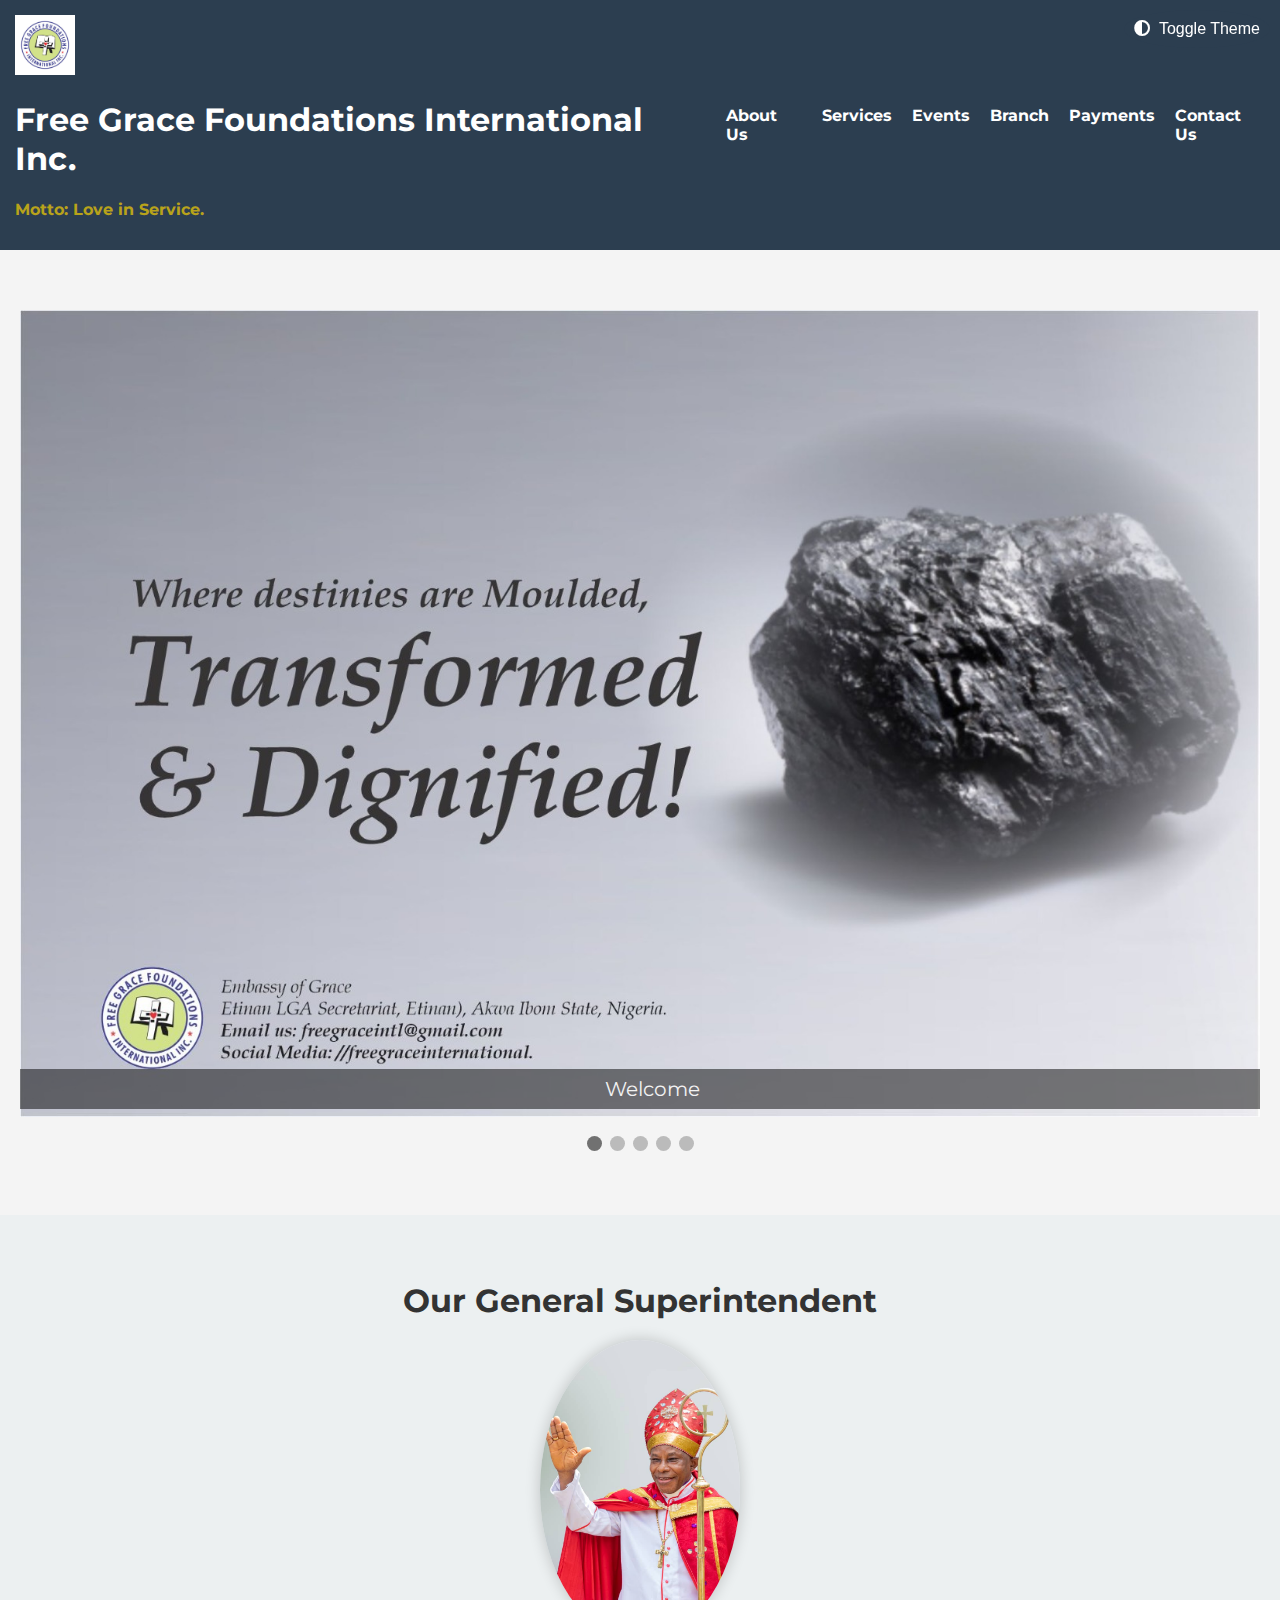
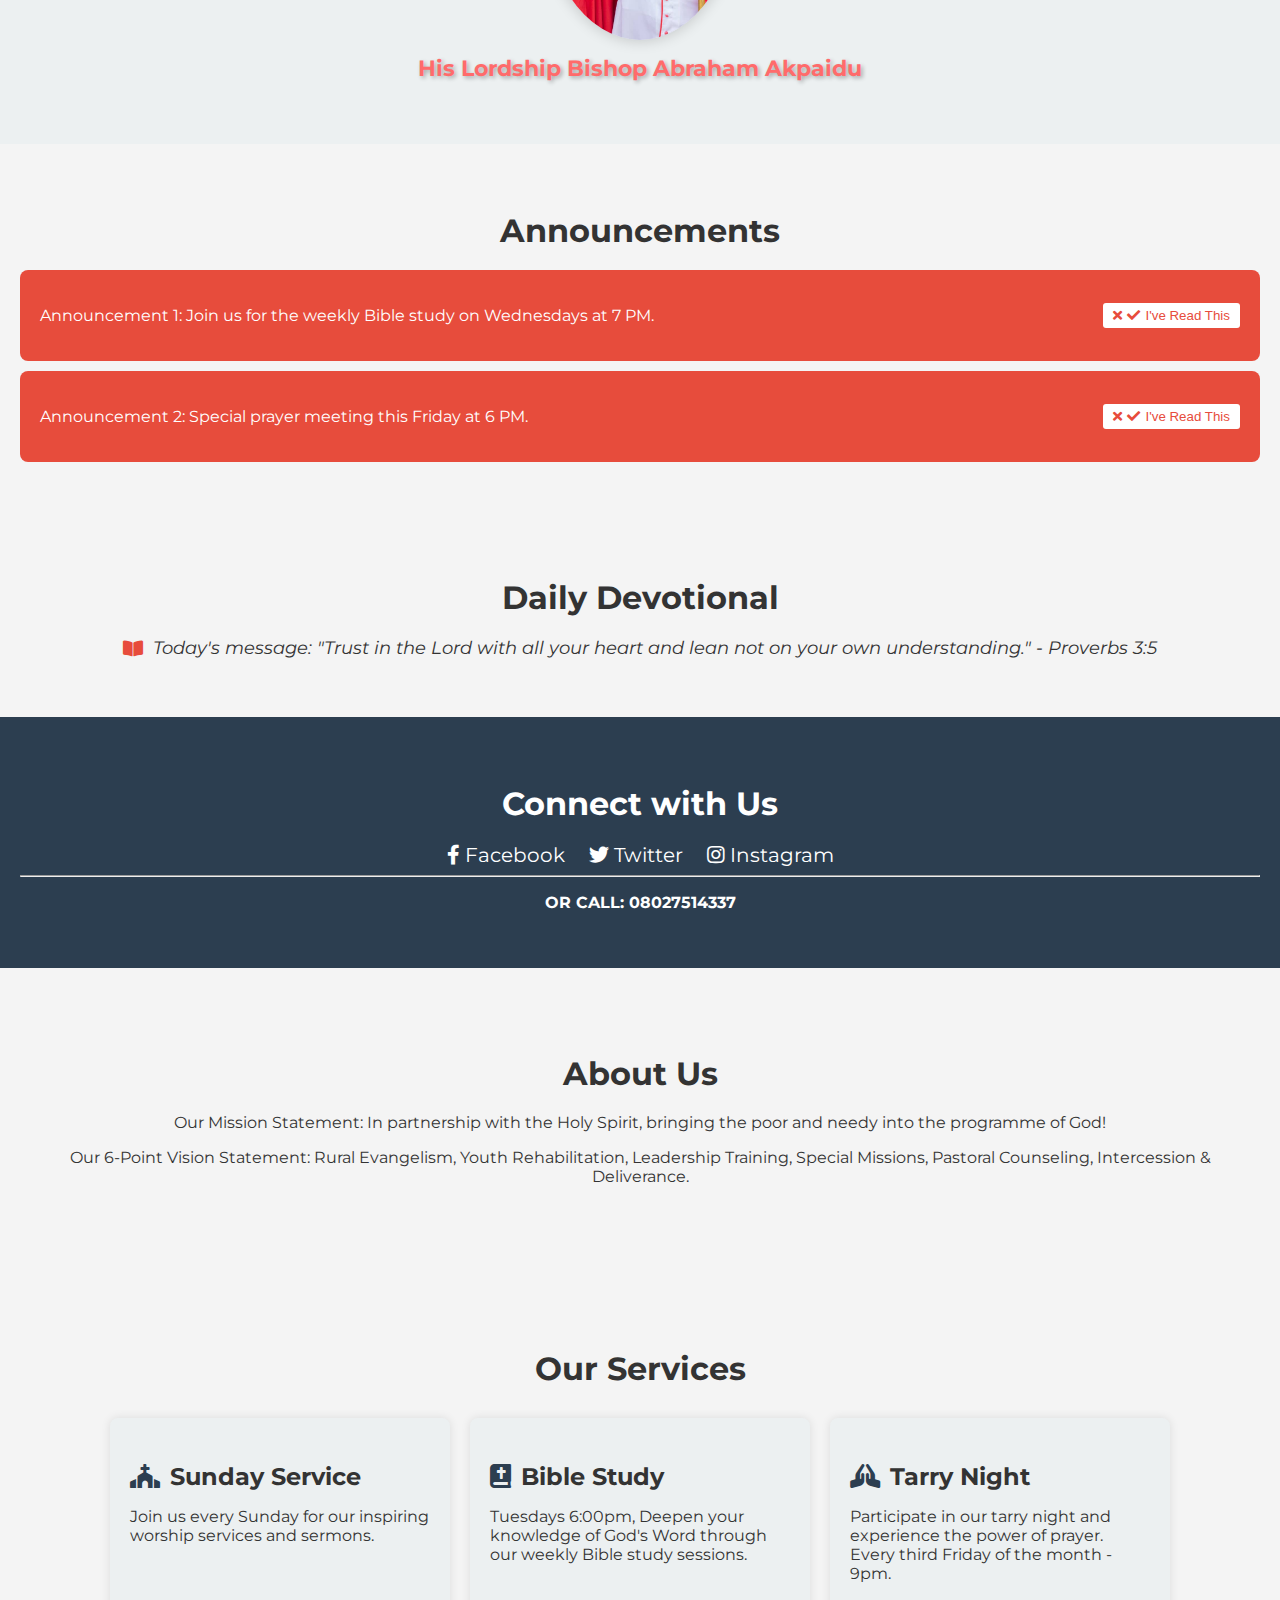
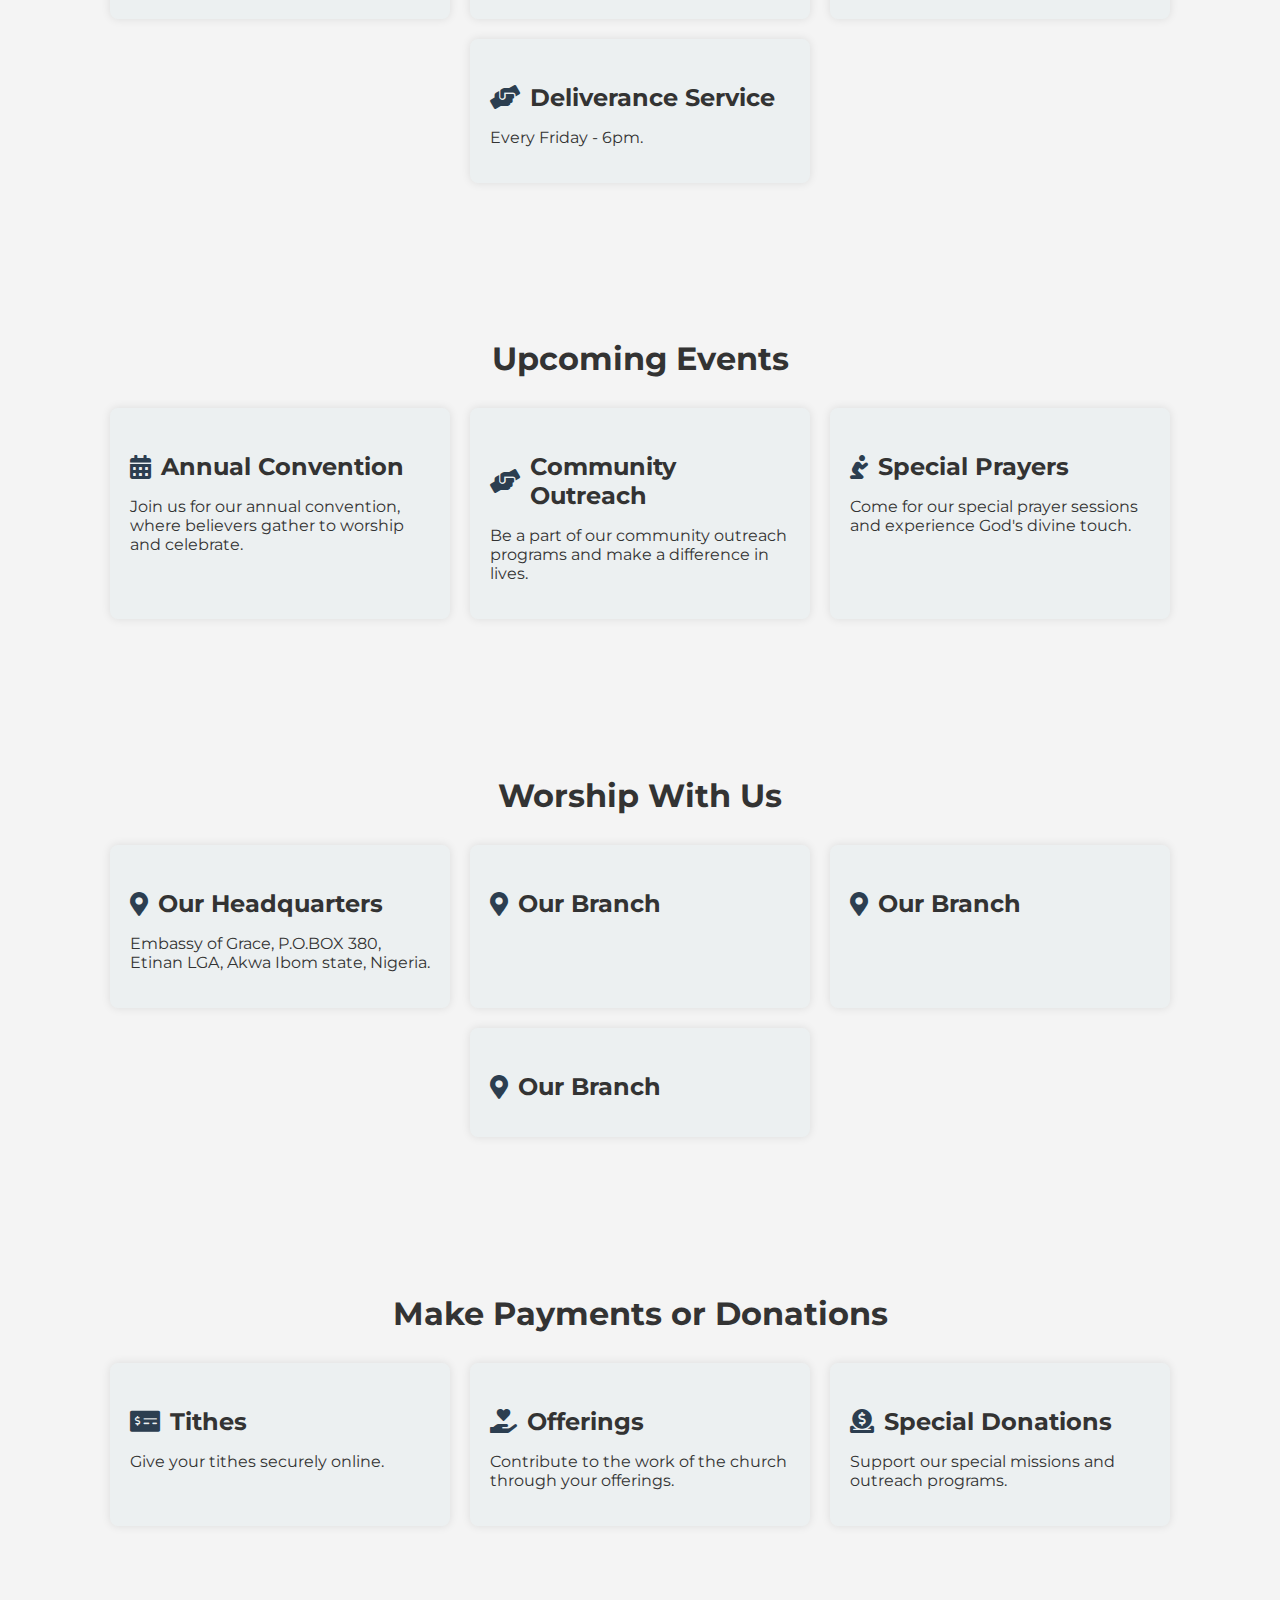
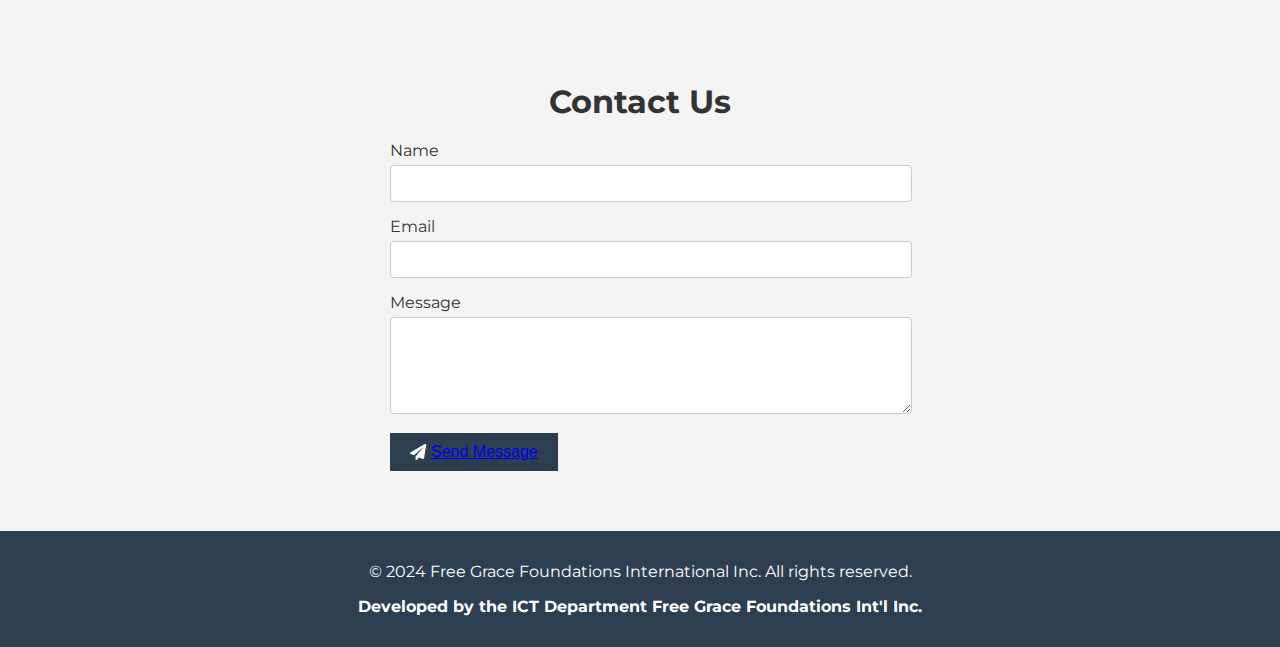
==== index.html @ 46149afc "updated index.html" ====
<!DOCTYPE html>
<html lang="en">

<head>
    <meta charset="UTF-8">
    <meta name="viewport" content="width=device-width, initial-scale=1.0">
    <title>Free Grace Foundations International Inc</title>
    <link rel="stylesheet" href="free.css">
    <!-- Google Fonts -->
    <link href="https://fonts.googleapis.com/css2?family=Montserrat:wght@400;700&display=swap" rel="stylesheet">
    <!-- Font Awesome -->
    <link href="https://cdnjs.cloudflare.com/ajax/libs/font-awesome/5.15.3/css/all.min.css" rel="stylesheet">
</head>

<body>
    <!-- Theme Toggle -->
    <div class="theme-toggle">
        <button onclick="toggleTheme()">
            <i class="fas fa-adjust"></i> Toggle Theme
        </button>
    </div>

    <!-- Header Section -->
    <header>
        <div class="logo">
            <img src="images/logo.jpg" alt="Church Logo">
            <h1>Free Grace Foundations International Inc.</h1>
            <p><span class="motto"><strong>Motto: Love in Service.</strong></span></p>
        </div>
        <nav>
            <ul>
                <li><a href="#about">About Us</a></li>
                <li><a href="#services">Services</a></li>
                <li><a href="#events">Events</a></li>
                <li><a href="#location">Branch</a></li>
                <li><a href="#payment">Payments</a></li>
                <li><a href="#contact">Contact Us</a></li>
            </ul>
        </nav>
    </header>

    <!-- Slideshow Section -->
    <section id="home" class="hero">
        <div class="slideshow-container">
            <div class="slide fade">
                <img src="images/slide1.jpg" class="slide-img" alt="Slide 1">
                <div class="text">Welcome</div>
            </div>
            <div class="slide fade">
                <img src="images/slide2.jpg" class="slide-img" alt="Slide 2">
                <div class="text">Uncommon Love</div>
            </div>
            <div class="slide fade">
                <img src="images/slide3.jpg" class="slide-img" alt="Slide 3">
                <div class="text">Family</div>
            </div>
            <div class="slide fade">
                <img src="images/slide4.jpg" class="slide-img" alt="Slide 4">
                <div class="text">Love</div>
            </div>
            <div class="slide fade">
                <img src="images/slide5.jpg" class="slide-img" alt="Slide 5">
                <div class="text">Great Joy</div>
            </div>
        </div>
        <br>
        <div style="text-align:center">
            <span class="dot" onclick="currentSlide(1)"></span>
            <span class="dot" onclick="currentSlide(2)"></span>
            <span class="dot" onclick="currentSlide(3)"></span>
            <span class="dot" onclick="currentSlide(4)"></span>
            <span class="dot" onclick="currentSlide(5)"></span>
        </div>
    </section>

    <!-- General Overseer Section -->
    <section id="general-overseer" class="general-overseer">
        <h2>Our General Superintendent</h2>
        <div class="overseer-container">
            <img src="images/overseer.jpg" alt="General Overseer">
            <p><span class="his-lordship">His Lordship Bishop Abraham Akpaidu</span></p>
        </div>
    </section>

    <!-- Announcement Section -->
    <section id="announcements" class="announcements">
        <h2>Announcements</h2>
        <div class="announcement-item">
            <p>Announcement 1: Join us for the weekly Bible study on Wednesdays at 7 PM.</p>
            <button onclick="removeAnnouncement(this)">
                <i class="fas fa-check"></i> I've Read This
            </button>
        </div>
        <div class="announcement-item">
            <p>Announcement 2: Special prayer meeting this Friday at 6 PM.</p>
            <button onclick="removeAnnouncement(this)">
                <i class="fas fa-check"></i> I've Read This
            </button>
        </div>
    </section>

    <!-- Daily Devotional Section -->
    <section id="devotional">
        <h2>Daily Devotional</h2>
        <p><i class="fas fa-book-open"></i> Today's message: "Trust in the Lord with all your heart and lean not on your own understanding." - Proverbs 3:5</p>
    </section>

    <!-- Social Media Links -->
    <section id="social-media">
        <h2>Connect with Us</h2>
        <div class="social-links">
            <a href="https://facebook.com" class="btn btn-outline-light btn-sm">
                <i class="fab fa-facebook-f"></i> Facebook
            </a>
            <a href="https://twitter.com" class="btn btn-outline-light btn-sm">
                <i class="fab fa-twitter"></i> Twitter
            </a>
            <a href="https://instagram.com" class="btn btn-outline-light btn-sm">
                <i class="fab fa-instagram"></i> Instagram
            </a>
        </div>
        <hr>
        <p><strong>OR CALL: 08027514337</strong></p>
    </section>

    <!-- Other Sections -->
    <section id="about">
        <h2>About Us</h2>
        <p>Our Mission Statement: In partnership with the Holy Spirit, bringing the poor and needy into the programme of God!</p>
        <p>Our 6-Point Vision Statement: Rural Evangelism, Youth Rehabilitation, Leadership Training, Special Missions, Pastoral Counseling, Intercession & Deliverance.</p>
    </section>

    <section id="services">
        <h2>Our Services</h2>
        <div class="services-container">
            <div class="service-item">
                <h3><i class="fas fa-church"></i> Sunday Service</h3>
                <p>Join us every Sunday for our inspiring worship services and sermons.</p>
            </div>
            <div class="service-item">
                <h3><i class="fas fa-bible"></i> Bible Study</h3>
                <p>Tuesdays 6:00pm, Deepen your knowledge of God's Word through our weekly Bible study sessions.</p>
            </div>
            <div class="service-item">
                <h3><i class="fas fa-praying-hands"></i> Tarry Night</h3>
                <p>Participate in our tarry night and experience the power of prayer. Every third Friday of the month - 9pm.</p>
            </div>
            <div class="service-item">
                <h3><i class="fas fa-hands-helping"></i> Deliverance Service</h3>
                <p>Every Friday - 6pm.</p>
            </div>
        </div>
    </section>

    <section id="events">
        <h2>Upcoming Events</h2>
        <div class="events-container">
            <div class="event-item">
                <h3><i class="fas fa-calendar-alt"></i> Annual Convention</h3>
                <p>Join us for our annual convention, where believers gather to worship and celebrate.</p>
            </div>
            <div class="event-item">
                <h3><i class="fas fa-hands-helping"></i> Community Outreach</h3>
                <p>Be a part of our community outreach programs and make a difference in lives.</p>
            </div>
            <div class="event-item">
                <h3><i class="fas fa-pray"></i> Special Prayers</h3>
                <p>Come for our special prayer sessions and experience God's divine touch.</p>
            </div>
        </div>
    </section>

    <section id="location">
        <h2>Worship With Us</h2>
        <div class="location-container">
            <div class="location-item">
                <h3><i class="fas fa-map-marker-alt"></i>Our Headquarters</h3>
                <p>Embassy of Grace, P.O.BOX 380, Etinan LGA, Akwa Ibom state, Nigeria.</p>
            </div>
            <div class="location-item">
                <h3><i class="fas fa-map-marker-alt"></i>Our Branch</h3>
                <p></p>
            </div>
            <div class="location-item">
                <h3><i class="fas fa-map-marker-alt"></i>Our Branch</h3>
                <p></p>
            </div>
            <div class="location-item">
                <h3><i class="fas fa-map-marker-alt"></i>Our Branch</h3>
                <p></p>
            </div>
        </div>
    </section>

    <section id="payment">
        <h2>Make Payments or Donations</h2>
        <div class="payment-container">
            <div class="payment-item">
                <h3><i class="fas fa-money-check-alt"></i> Tithes</h3>
                <p>Give your tithes securely online.</p>
            </div>
            <div class="payment-item">
                <h3><i class="fas fa-hand-holding-heart"></i> Offerings</h3>
                <p>Contribute to the work of the church through your offerings.</p>
            </div>
            <div class="payment-item">
                <h3><i class="fas fa-donate"></i> Special Donations</h3>
                <p>Support our special missions and outreach programs.</p>
            </div>
        </div>
    </section>

    <!-- Contact Form -->
    <section id="contact">
        <h2>Contact Us</h2>
        <div id="contact-form">
            <form>
                <label for="name">Name</label>
                <input type="text" id="name" name="name" required>
                <label for="email">Email</label>
                <input type="email" id="email" name="email" required>
                <label for="message">Message</label>
                <textarea id="message" name="message" rows="5" required></textarea>
                <button type="submit"><i class="fas fa-paper-plane"></i> <a href="mailto:freegrace@gmail.com">Send Message</a></button>
            </form>
        </div>
    </section>

    <!-- Footer Section -->
    <footer>
        <p>&copy; 2024 Free Grace Foundations International Inc. All rights reserved.</p>

        <p><Strong>Developed by the ICT Department Free Grace Foundations Int'l Inc.</Strong></p>
    </footer>

    <!-- JavaScript -->
    <script src="script.js"></script>
</body>

</html>
---- free.css ----
/* General Styles */
body {
    font-family: 'Montserrat', sans-serif;
    margin: 0;
    padding: 0;
    box-sizing: border-box;
    background-color: #f4f4f4;
    color: #333;
    transition: background-color 0.5s, color 0.5s;
    transition: opacity 1s ease-in-out;
    opacity: 0;
}

body.loaded {
    opacity: 1;
}

/* Theme Toggle */
.theme-toggle {
    position: fixed;
    top: 10px;
    right: 10px;
    z-index: 1000;
}

.theme-toggle button {
    background-color: #2c3e50;
    color: white;
    border: none;
    padding: 10px;
    border-radius: 50%;
    cursor: pointer;
    font-size: 16px;
}

.theme-toggle button i {
    margin-right: 5px;
}

.theme-toggle button:hover {
    background-color: #34495e;
}

/* Header Styles */
header {
    background-color: #2c3e50;
    color: white;
    padding: 15px;
    display: flex;
    justify-content: space-between;
    align-items: center;
}

.logo img {
    max-height: 60px;
    margin-right: 10px;
}

nav ul {
    list-style: none;
    margin: 0;
    padding: 0;
    display: flex;
}

nav ul li {
    margin-left: 20px;
}

nav ul li a {
    color: white;
    text-decoration: none;
    font-weight: bold;
    transition: color 0.3s;
}

nav ul li a:hover {
    color: #f4f4f4;
}

/* Slideshow Styles */
.slideshow-container {
    position: relative;
    max-width: 100%;
    margin: auto;
    overflow: hidden;
}

.slide {
    display: none;
}

.slide-img {
    width: 100%;
    height: auto;
    display: block;
}

.text {
    color: #f2f2f2;
    font-size: 20px;
    padding: 8px 12px;
    position: absolute;
    bottom: 8px;
    width: 100%;
    text-align: center;
    background-color: rgba(0, 0, 0, 0.5);
}

.dot {
    height: 15px;
    width: 15px;
    margin: 0 2px;
    background-color: #bbb;
    border-radius: 50%;
    display: inline-block;
    transition: background-color 0.6s ease;
}

.active {
    background-color: #717171;
}

/* General Overseer Section */
.general-overseer {
    background-color: #ecf0f1;
    padding: 40px 20px;
    text-align: center;
}

.overseer-container {
    display: flex;
    flex-direction: column;
    align-items: center;
}

.overseer-container img {
    width: 200px;
    height: auto;
    border-radius: 50%;
    box-shadow: 0 0 15px rgba(0, 0, 0, 0.2);
    transition: transform 0.3s;
}

.overseer-container img:hover {
    transform: scale(1.05);
}

.overseer-container p {
    font-size: 22px;
    margin-top: 15px;
    font-weight: bold;
}

/* Announcement Section */
.announcements {
    background-color: #f4f4f4;
    padding: 40px 20px;
}

.announcement-item {
    background-color: #e74c3c;
    color: white;
    padding: 20px;
    margin-bottom: 10px;
    border-radius: 8px;
    display: flex;
    justify-content: space-between;
    align-items: center;
}

.announcement-item button {
    background-color: white;
    color: #e74c3c;
    border: none;
    padding: 5px 10px;
    cursor: pointer;
    border-radius: 3px;
    display: flex;
    align-items: center;
}

.announcement-item button i {
    margin-right: 5px;
}

.announcement-item button:hover {
    background-color: #c0392b;
    color: white;
}

/* Daily Devotional Section */
#devotional {
    background-color: #f4f4f4;
    padding: 40px 20px;
    text-align: center;
}

#devotional p {
    font-size: 18px;
    font-style: italic;
    display: flex;
    justify-content: center;
    align-items: center;
}

#devotional p i {
    margin-right: 10px;
    color: #e74c3c;
}

/* Social Media Links Section */
#social-media {
    background-color: #2c3e50;
    color: white;
    padding: 40px 20px;
    text-align: center;
}

.social-links a {
    color: white;
    text-decoration: none;
    margin: 0 10px;
    font-size: 20px;
    display: inline-block;
    transition: color 0.3s;
}

.social-links a:hover {
    color: #f4f4f4;
}

/* Other Sections */
section {
    padding: 60px 20px;
    text-align: center;
}

section h2 {
    font-size: 32px;
    margin-bottom: 20px;
}

.services-container, .events-container, .location-container, .payment-container {
    display: flex;
    justify-content: center;
    flex-wrap: wrap;
}

.service-item, .event-item, .location-item, .payment-item {
    background-color: #ecf0f1;
    padding: 20px;
    margin: 10px;
    border-radius: 8px;
    width: 300px;
    box-shadow: 0 0 10px rgba(0, 0, 0, 0.1);
    text-align: left;
}

.service-item h3, .event-item h3, .location-item h3, .payment-item h3 {
    font-size: 24px;
    margin-bottom: 15px;
    display: flex;
    align-items: center;
}

.service-item h3 i, .event-item h3 i, .location-item h3 i, .payment-item h3 i {
    margin-right: 10px;
    color: #2c3e50;
}

.service-item p, .event-item p, .location-item p, .payment-item p {
    font-size: 16px;
}

/* Contact Form */
#contact-form {
    max-width: 500px;
    margin: 0 auto;
    text-align: left;
}

#contact-form label {
    display: block;
    margin-bottom: 5px;
}

#contact-form input, #contact-form textarea {
    width: 100%;
    padding: 10px;
    margin-bottom: 15px;
    border-radius: 4px;
    border: 1px solid #ccc;
}

#contact-form button {
    background-color: #2c3e50;
    color: white;
    padding: 10px 20px;
    border: none;
    cursor: pointer;
    font-size: 16px;
    display: flex;
    align-items: center;
}

#contact-form button i {
    margin-right: 5px;
}

#contact-form button:hover {
    background-color: #34495e;
}

/* Footer Section */
footer {
    background-color: #2c3e50;
    color: white;
    text-align: center;
    padding: 15px;
}

/* Dark Theme */
body.dark-mode {
    background-color: #333;
    color: #ddd;
    transition: background-color 0.5s, color 0.5s;
}

body.dark-mode header {
    background-color: #444;
    transition: background-color 0.5s;
}

body.dark-mode .service-item, body.dark-mode .event-item, body.dark-mode .announcement-item, body.dark-mode .location-item, body.dark-mode .payment-item {
    background-color: #555;
    transition: background-color 0.5s;
}

body.dark-mode footer {
    background-color: #444;
    transition: background-color 0.5s;
}

body.dark-mode #social-media {
    background-color: #444;
    transition: background-color 0.5s;
}

body.dark-mode .text {
    background-color: rgba(255, 255, 255, 0.2);
}

/* Responsiveness */
@media only screen and (max-width: 768px) {
    header {
        flex-direction: column;
        text-align: center;
    }

    nav ul {
        flex-direction: column;
        padding-top: 10px;
    }

    nav ul li {
        margin: 10px 0;
    }

    .services-container, .events-container {
        flex-direction: column;
        align-items: center;
    }

    .overseer-container img {
        width: 150px;
    }

    .general-overseer, #devotional, .announcements, #social-media {
        padding: 20px;
    }
}

@media only screen and (max-width: 480px) {
    .overseer-container img {
        width: 120px;
    }

    .service-item, .event-item {
        width: 100%;
    }
}

/* Special Styles */
.his-lordship {
    color: #ff6b6b;
    text-shadow: 2px 2px 4px rgba(0, 0, 0, 0.3);
}

.motto {
    color: rgba(224, 192, 11, 0.8);
}
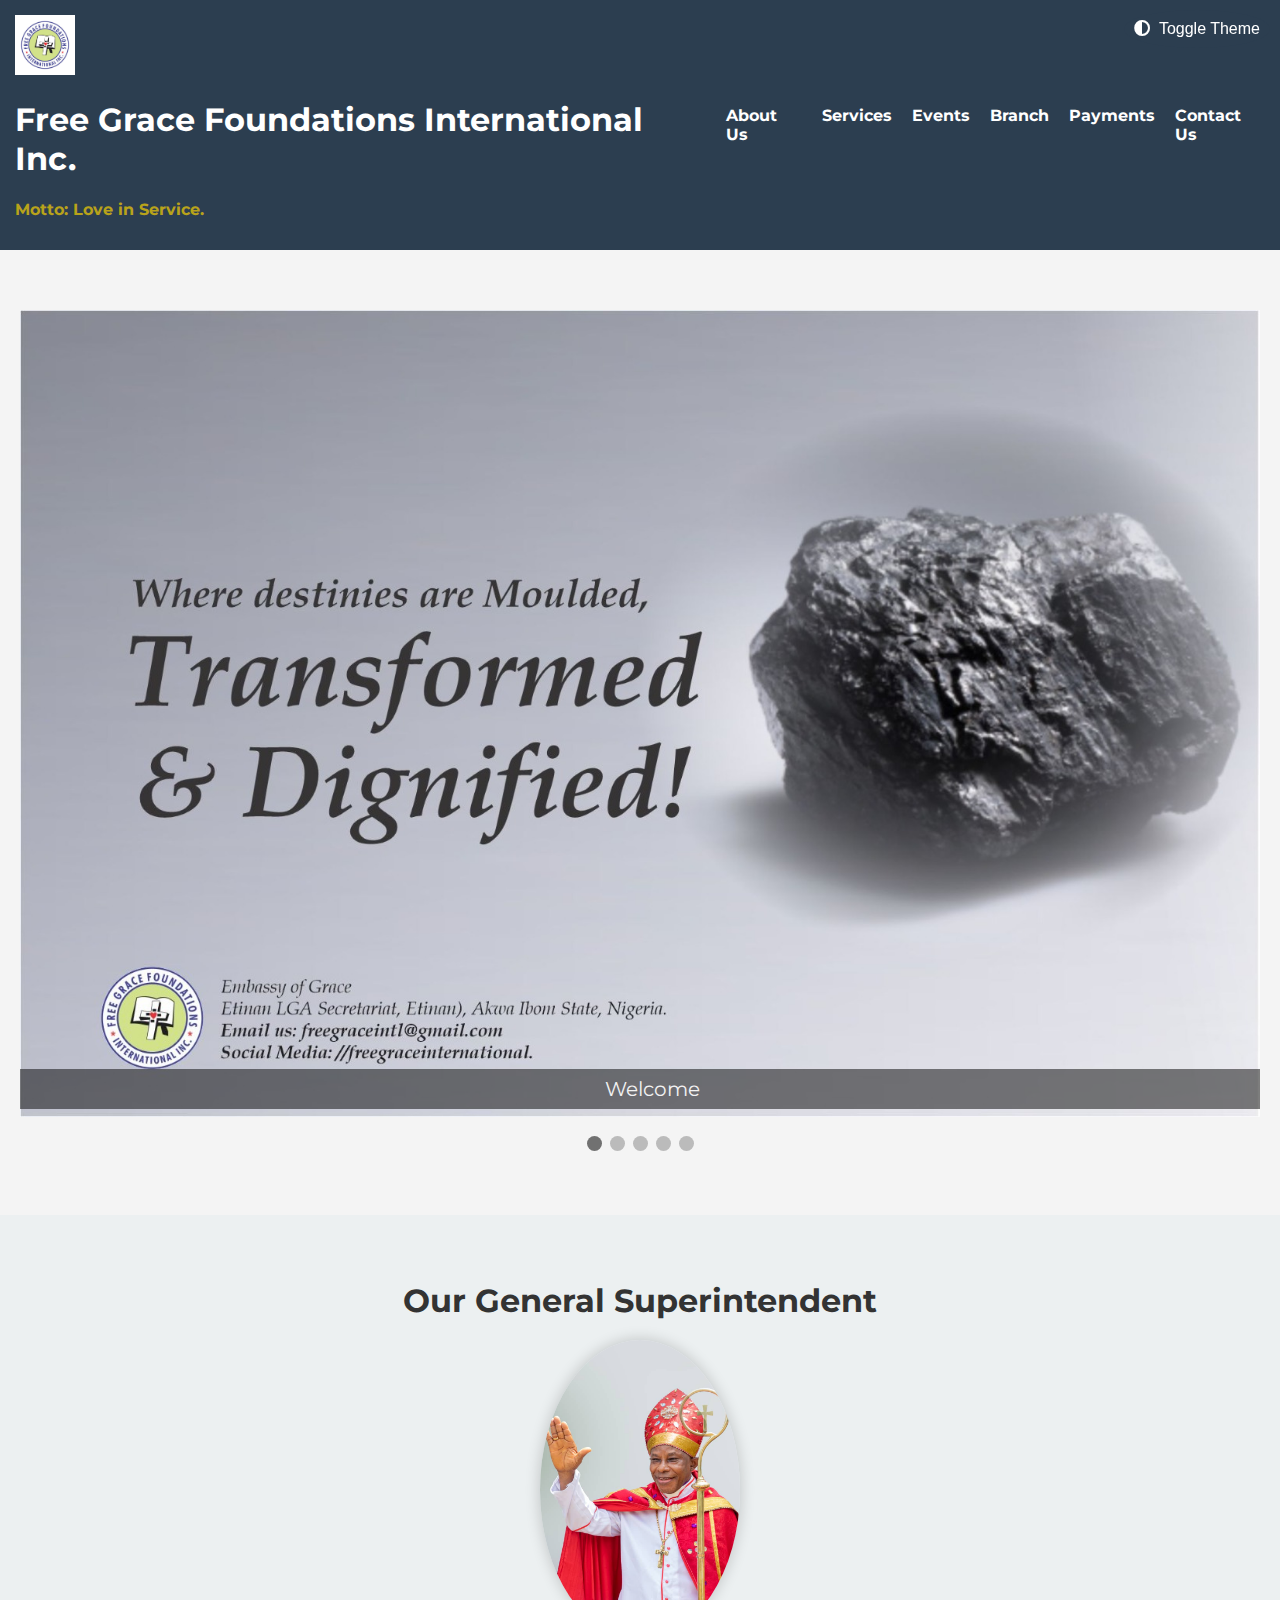
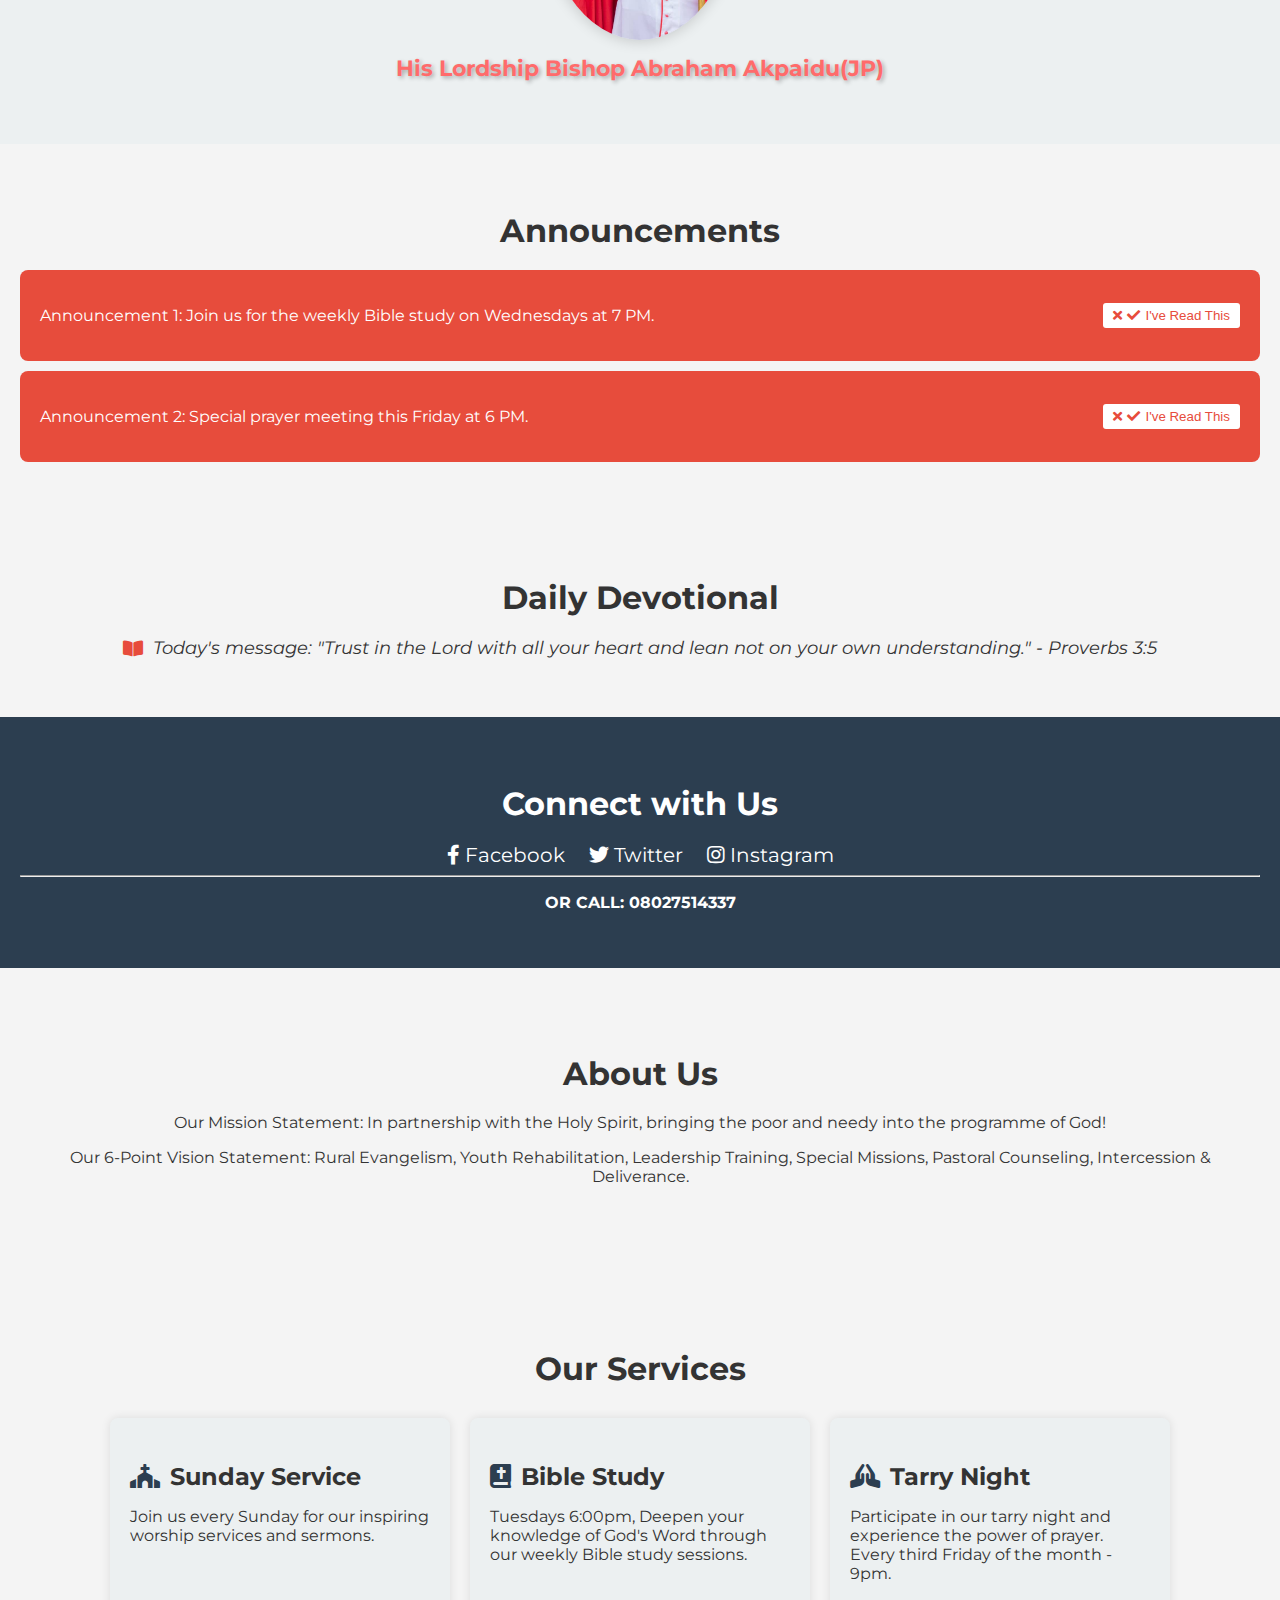
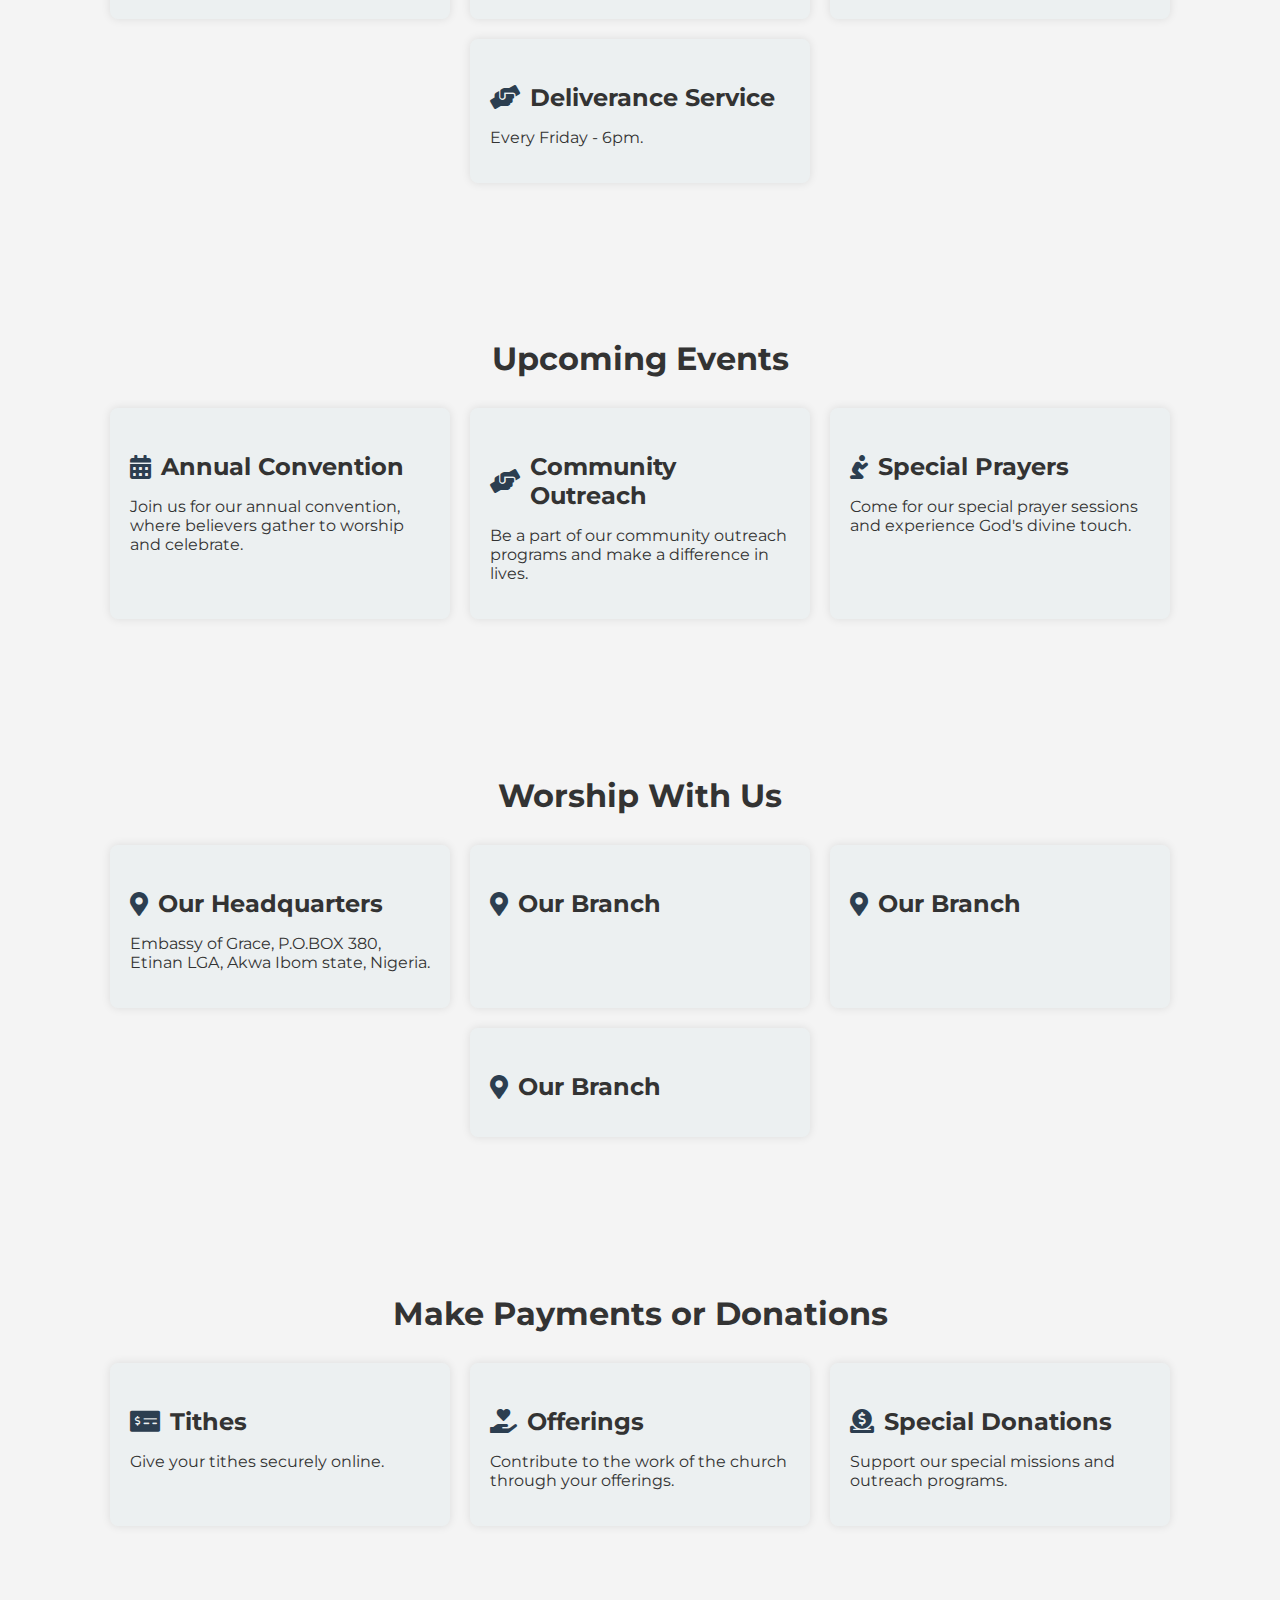
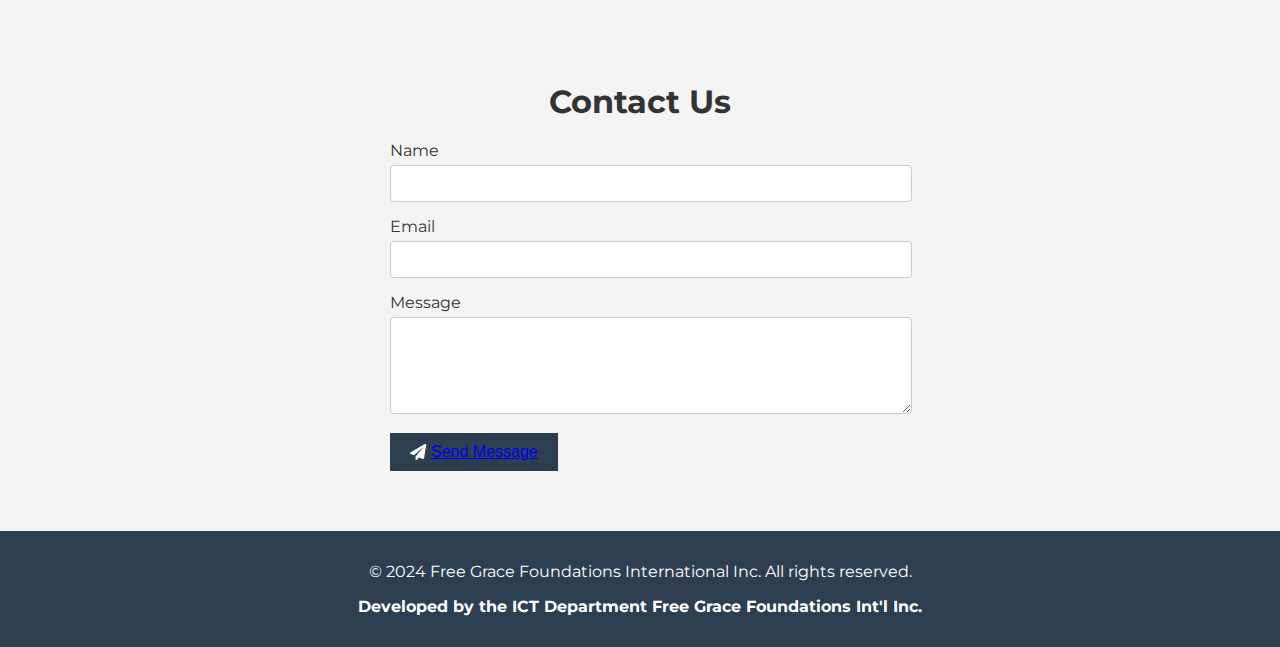
==== commit 92c565f4: "made some changes" ====
--- a/index.html
+++ b/index.html
@@ -78,7 +78,7 @@
         <h2>Our General Superintendent</h2>
         <div class="overseer-container">
             <img src="images/overseer.jpg" alt="General Overseer">
-            <p><span class="his-lordship">His Lordship Bishop Abraham Akpaidu</span></p>
+            <p><span class="his-lordship">His Lordship Bishop Abraham Akpaidu(JP)</span></p>
         </div>
     </section>
 
@@ -109,13 +109,13 @@
     <section id="social-media">
         <h2>Connect with Us</h2>
         <div class="social-links">
-            <a href="https://facebook.com" class="btn btn-outline-light btn-sm">
+            <a href="https://facebook.com" target="_blank" class="btn btn-outline-light btn-sm">
                 <i class="fab fa-facebook-f"></i> Facebook
             </a>
-            <a href="https://twitter.com" class="btn btn-outline-light btn-sm">
+            <a href="https://twitter.com" target="_blank" class="btn btn-outline-light btn-sm">
                 <i class="fab fa-twitter"></i> Twitter
             </a>
-            <a href="https://instagram.com" class="btn btn-outline-light btn-sm">
+            <a href="https://instagram.com" target="_blank" class="btn btn-outline-light btn-sm">
                 <i class="fab fa-instagram"></i> Instagram
             </a>
         </div>
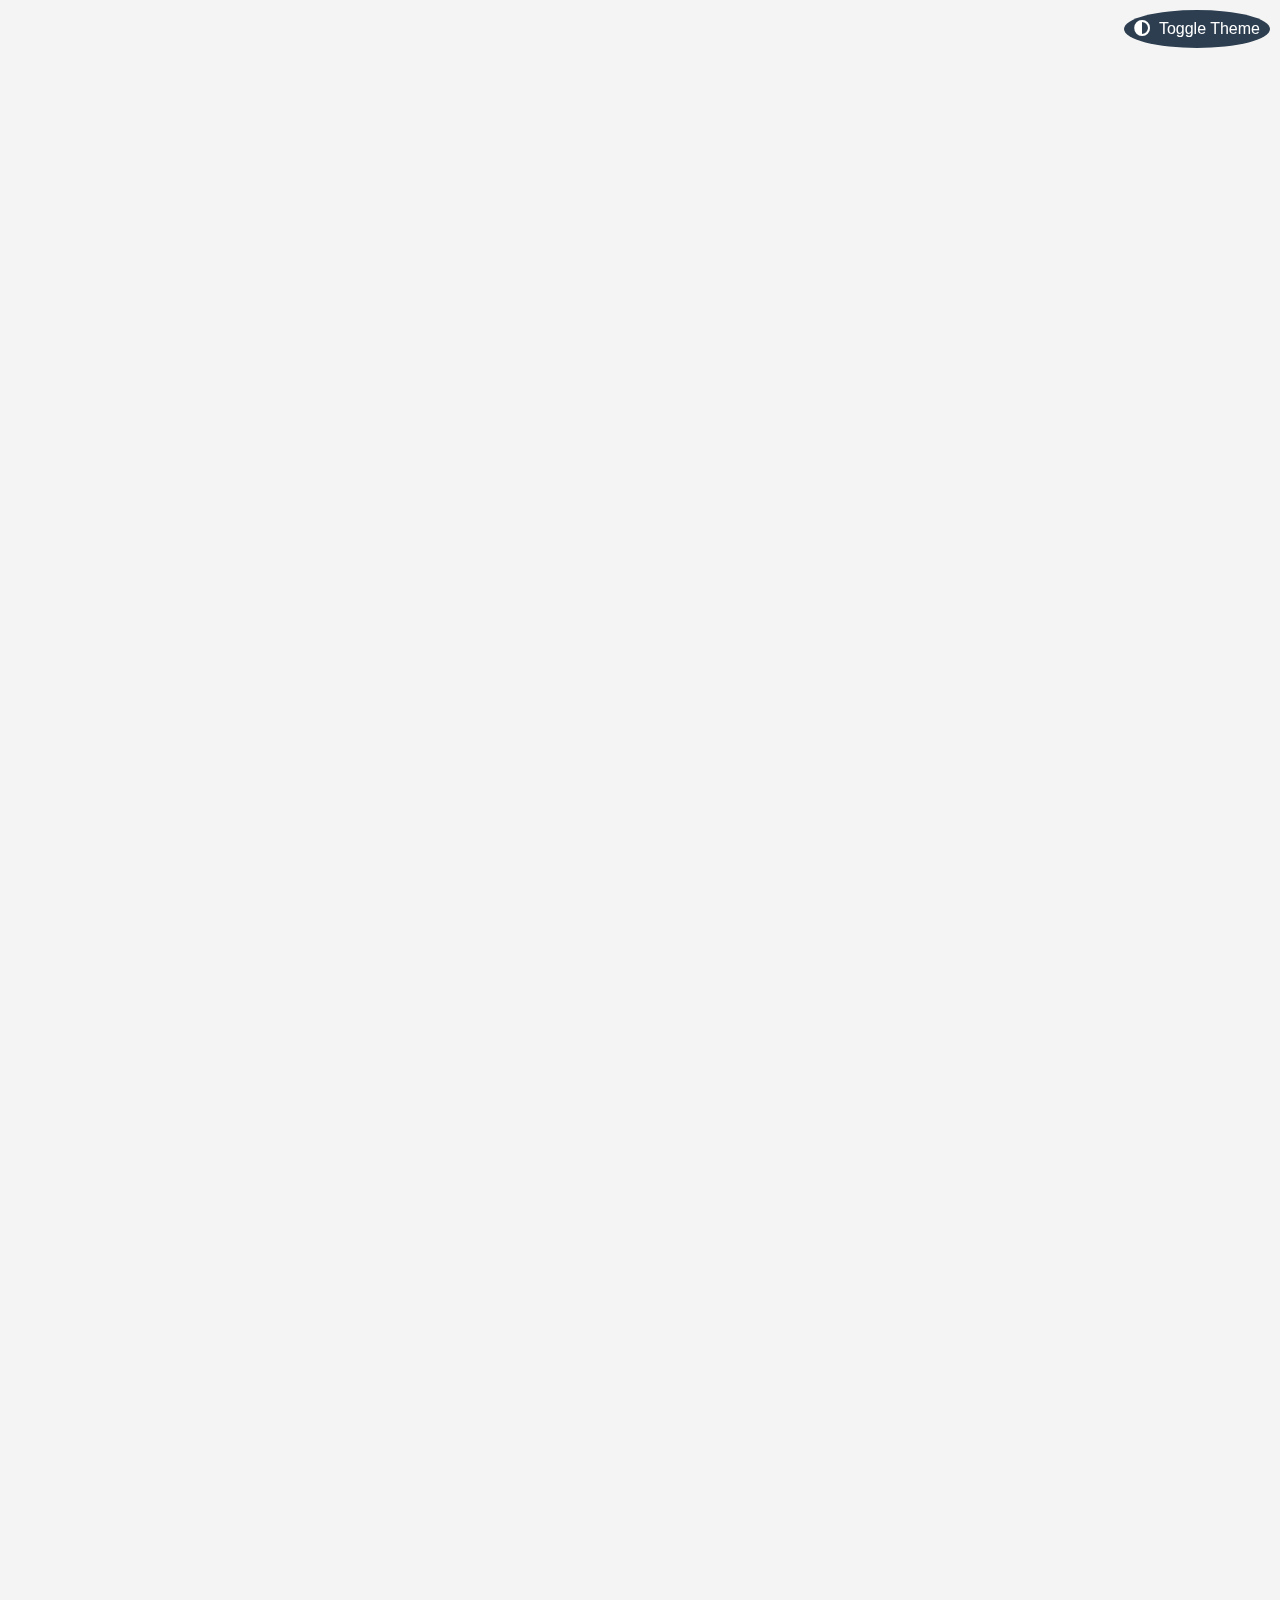
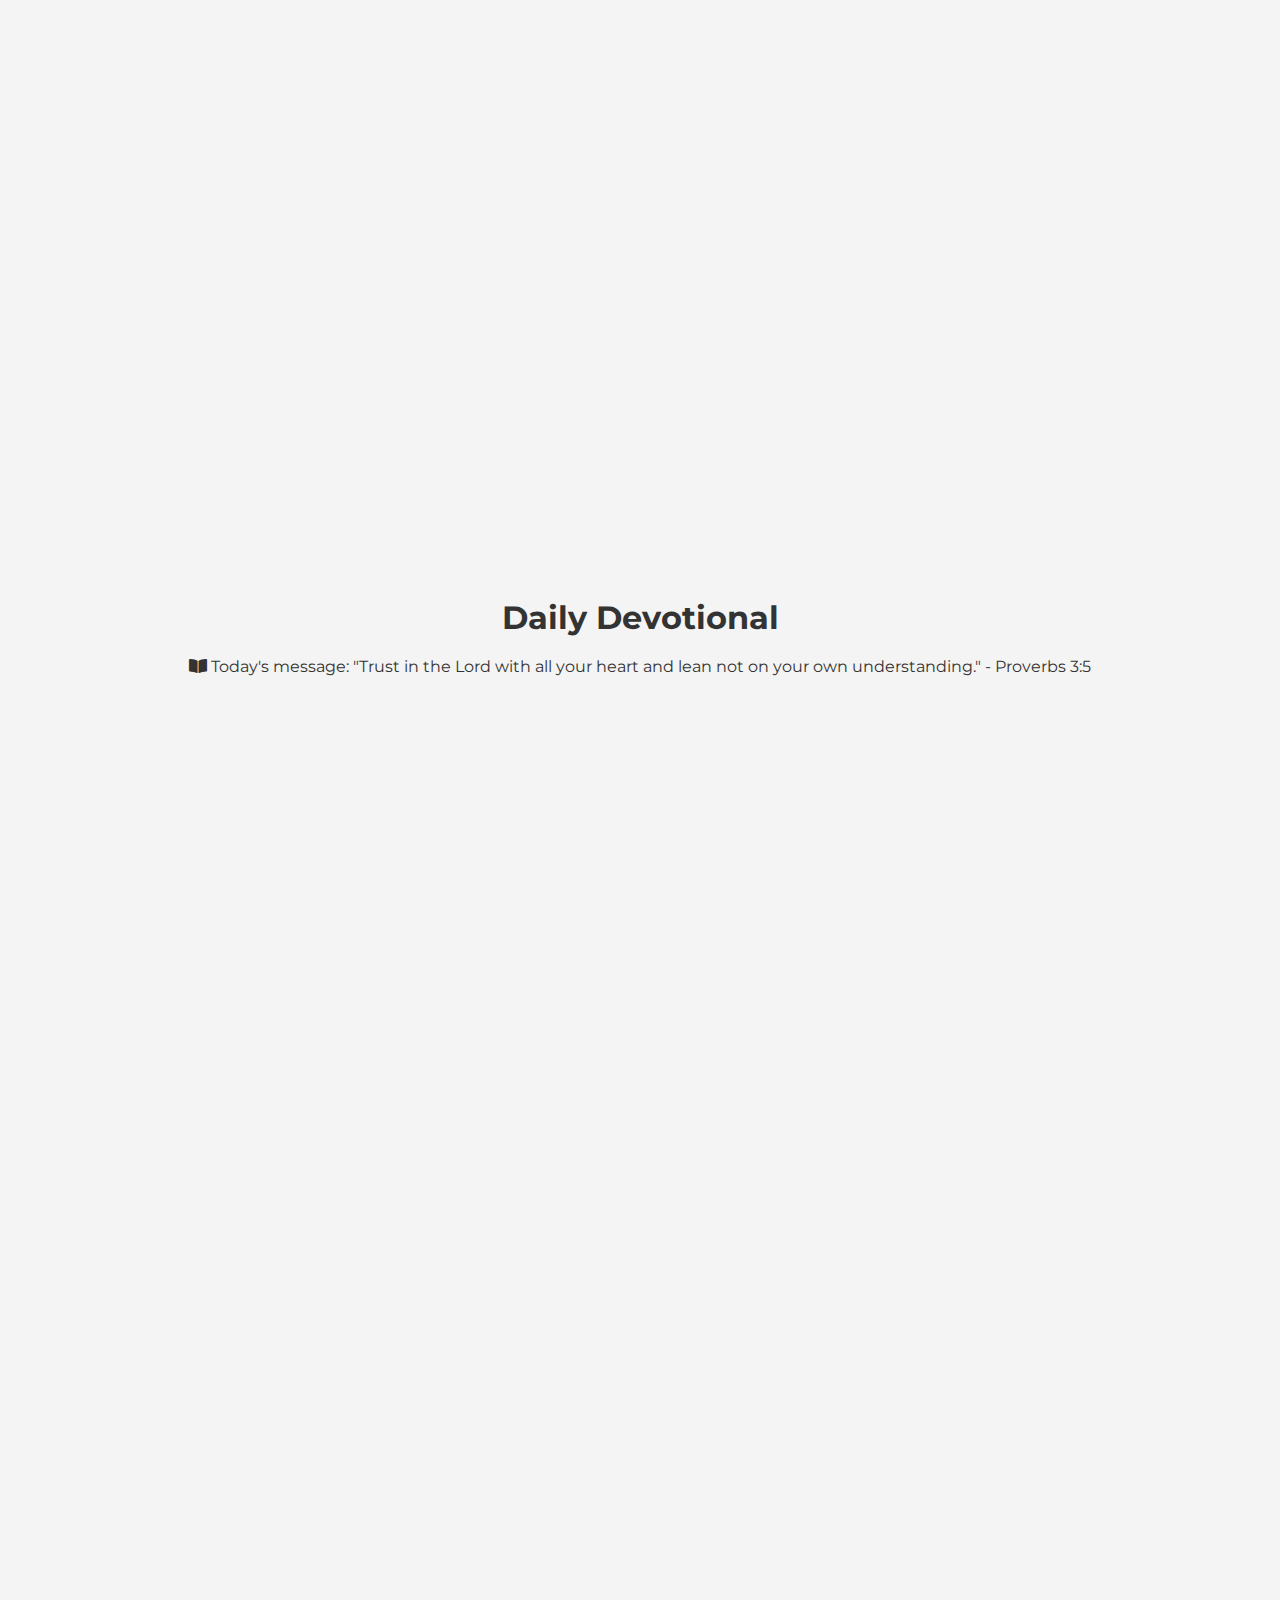
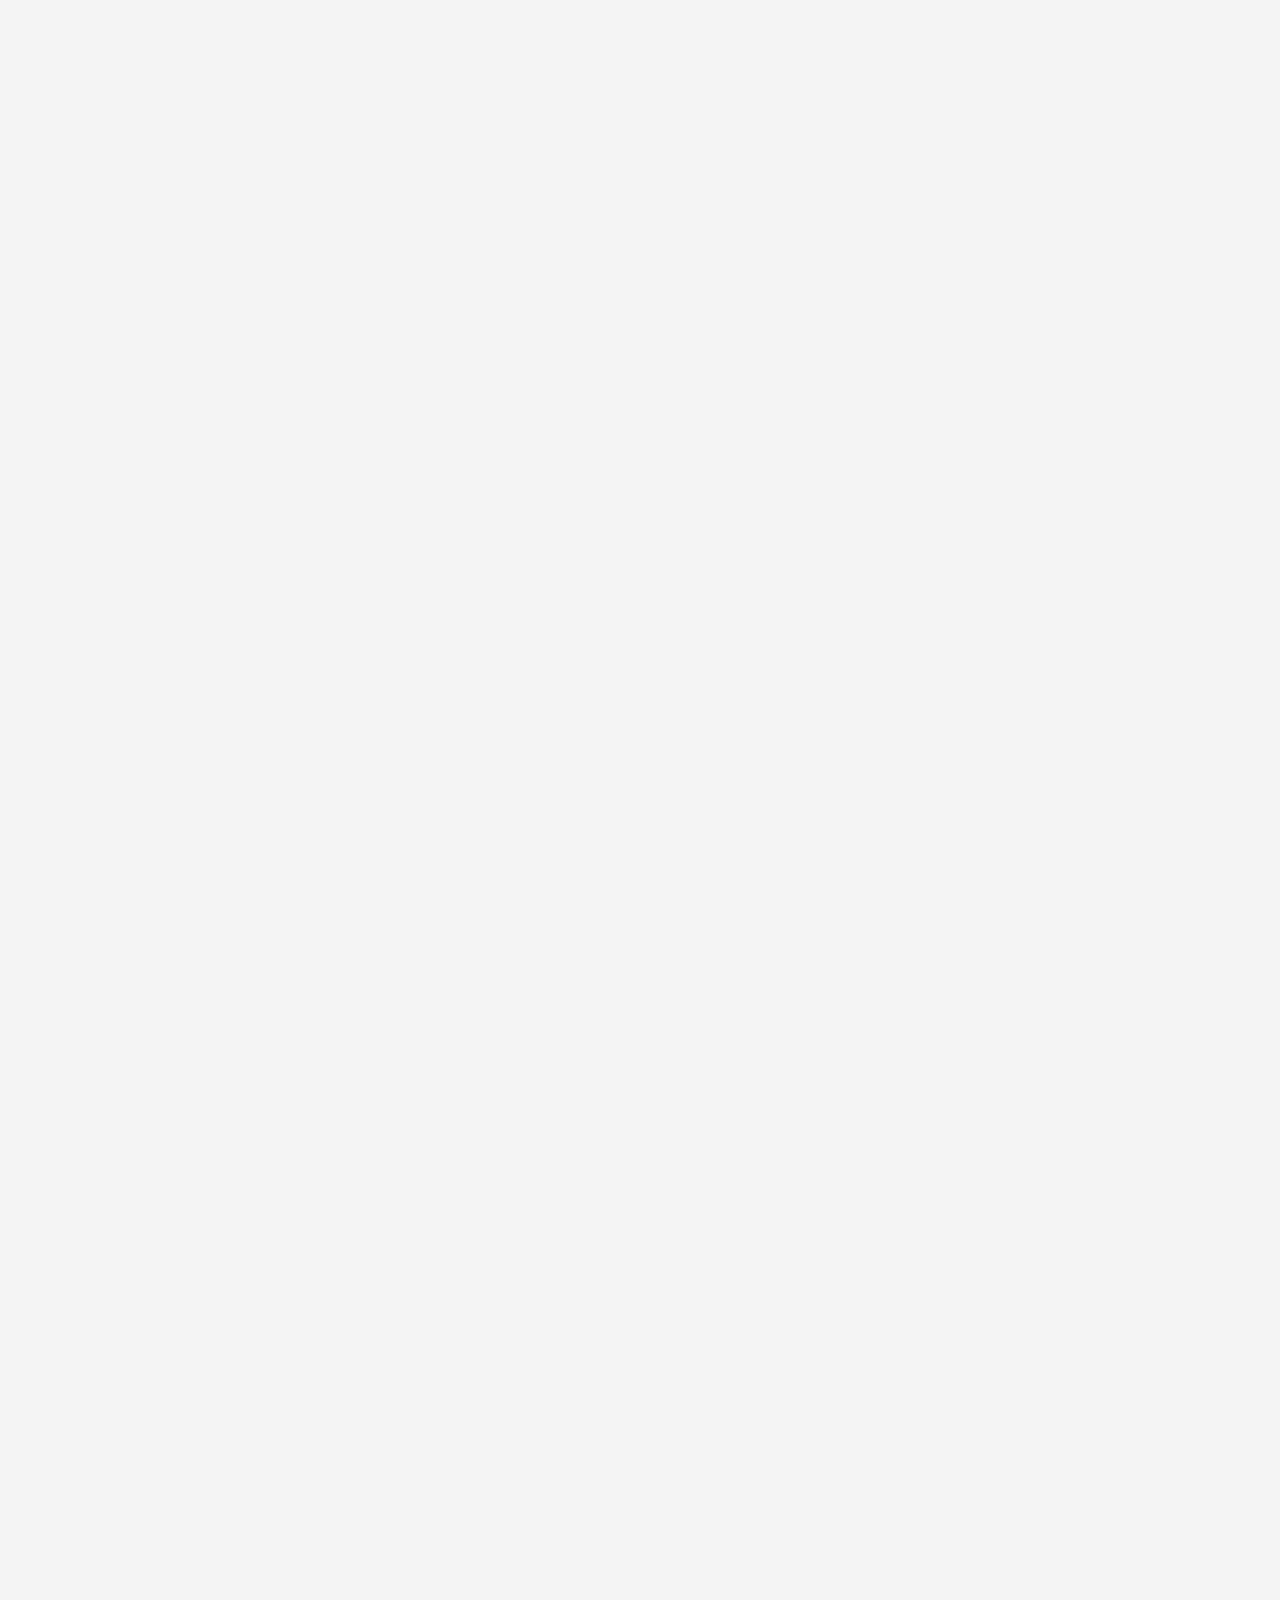
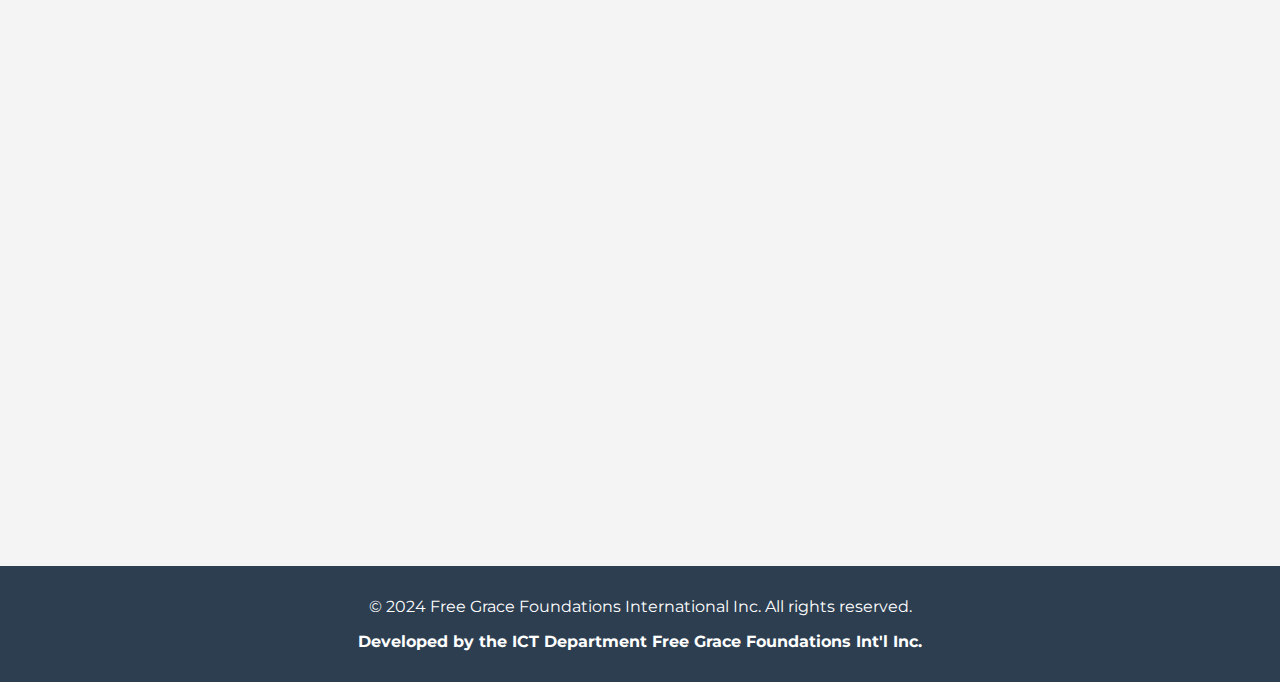
==== commit 040f38af: "some additional changes" ====
--- a/index.html
+++ b/index.html
@@ -21,11 +21,11 @@
     </div>
 
     <!-- Header Section -->
-    <header>
+    <header class="fade-up">
         <div class="logo">
             <img src="images/logo.jpg" alt="Church Logo">
             <h1>Free Grace Foundations International Inc.</h1>
-            <p><span class="motto"><strong>Motto: Love in Service.</strong></span></p>
+            <p><span class="motto"><strong>Motto: Love in Service.</strong></span></p> 
         </div>
         <nav>
             <ul>
@@ -40,7 +40,7 @@
     </header>
 
     <!-- Slideshow Section -->
-    <section id="home" class="hero">
+    <section id="home" class="hero fade-up">
         <div class="slideshow-container">
             <div class="slide fade">
                 <img src="images/slide1.jpg" class="slide-img" alt="Slide 1">
@@ -74,7 +74,7 @@
     </section>
 
     <!-- General Overseer Section -->
-    <section id="general-overseer" class="general-overseer">
+    <section id="general-overseer" class="general-overseer fade-up">
         <h2>Our General Superintendent</h2>
         <div class="overseer-container">
             <img src="images/overseer.jpg" alt="General Overseer">
@@ -83,10 +83,10 @@
     </section>
 
     <!-- Announcement Section -->
-    <section id="announcements" class="announcements">
+    <section id="announcements" class="announcements fade-up">
         <h2>Announcements</h2>
         <div class="announcement-item">
-            <p>Announcement 1: Join us for the weekly Bible study on Wednesdays at 7 PM.</p>
+            <p>Announcement 1: Join us for the weekly Bible study on Tuesdays at 6 PM.</p>
             <button onclick="removeAnnouncement(this)">
                 <i class="fas fa-check"></i> I've Read This
             </button>
@@ -100,13 +100,13 @@
     </section>
 
     <!-- Daily Devotional Section -->
-    <section id="devotional">
+    <section id="devotional fade-up">
         <h2>Daily Devotional</h2>
         <p><i class="fas fa-book-open"></i> Today's message: "Trust in the Lord with all your heart and lean not on your own understanding." - Proverbs 3:5</p>
     </section>
 
     <!-- Social Media Links -->
-    <section id="social-media">
+    <section id="social-media" class="fade-up">
         <h2>Connect with Us</h2>
         <div class="social-links">
             <a href="https://facebook.com" target="_blank" class="btn btn-outline-light btn-sm">
@@ -124,13 +124,13 @@
     </section>
 
     <!-- Other Sections -->
-    <section id="about">
+    <section id="about" class="fade-up">
         <h2>About Us</h2>
         <p>Our Mission Statement: In partnership with the Holy Spirit, bringing the poor and needy into the programme of God!</p>
         <p>Our 6-Point Vision Statement: Rural Evangelism, Youth Rehabilitation, Leadership Training, Special Missions, Pastoral Counseling, Intercession & Deliverance.</p>
     </section>
 
-    <section id="services">
+    <section id="services" class="fade-up">
         <h2>Our Services</h2>
         <div class="services-container">
             <div class="service-item">
@@ -152,7 +152,7 @@
         </div>
     </section>
 
-    <section id="events">
+    <section id="events" class="fade-up">
         <h2>Upcoming Events</h2>
         <div class="events-container">
             <div class="event-item">
@@ -170,7 +170,7 @@
         </div>
     </section>
 
-    <section id="location">
+    <section id="location" class="fade-up">
         <h2>Worship With Us</h2>
         <div class="location-container">
             <div class="location-item">
@@ -192,7 +192,7 @@
         </div>
     </section>
 
-    <section id="payment">
+    <section id="payment" class="fade-up">
         <h2>Make Payments or Donations</h2>
         <div class="payment-container">
             <div class="payment-item">
@@ -211,7 +211,7 @@
     </section>
 
     <!-- Contact Form -->
-    <section id="contact">
+    <section id="contact" class="fade-up">
         <h2>Contact Us</h2>
         <div id="contact-form">
             <form>
@@ -221,7 +221,7 @@
                 <input type="email" id="email" name="email" required>
                 <label for="message">Message</label>
                 <textarea id="message" name="message" rows="5" required></textarea>
-                <button type="submit"><i class="fas fa-paper-plane"></i> <a href="mailto:freegrace@gmail.com">Send Message</a></button>
+                <button type="submit"><i class="fas fa-paper-plane"></i> <strong><a href="mailto:freegrace@gmail.com" class="send-message">Send Message</a></strong></button>
             </form>
         </div>
     </section>
@@ -231,8 +231,11 @@
         <p>&copy; 2024 Free Grace Foundations International Inc. All rights reserved.</p>
 
         <p><Strong>Developed by the ICT Department Free Grace Foundations Int'l Inc.</Strong></p>
+
+   
     </footer>
 
+    
     <!-- JavaScript -->
     <script src="script.js"></script>
 </body>
--- a/free.css
+++ b/free.css
@@ -400,3 +400,24 @@
 .motto {
     color: rgba(224, 192, 11, 0.8);
 }
+
+@keyframes fadeUp {
+    from {
+        opacity: 0;
+        transform: translateY(20px);
+    }
+    to {
+        opacity: 1;
+        transform: translateY(0);
+    }
+
+}
+
+.fade-up {
+    opacity: 0;
+    animation: fadeUp 1s ease-out forwards;
+}
+
+.send-message {
+    color: orangered;
+}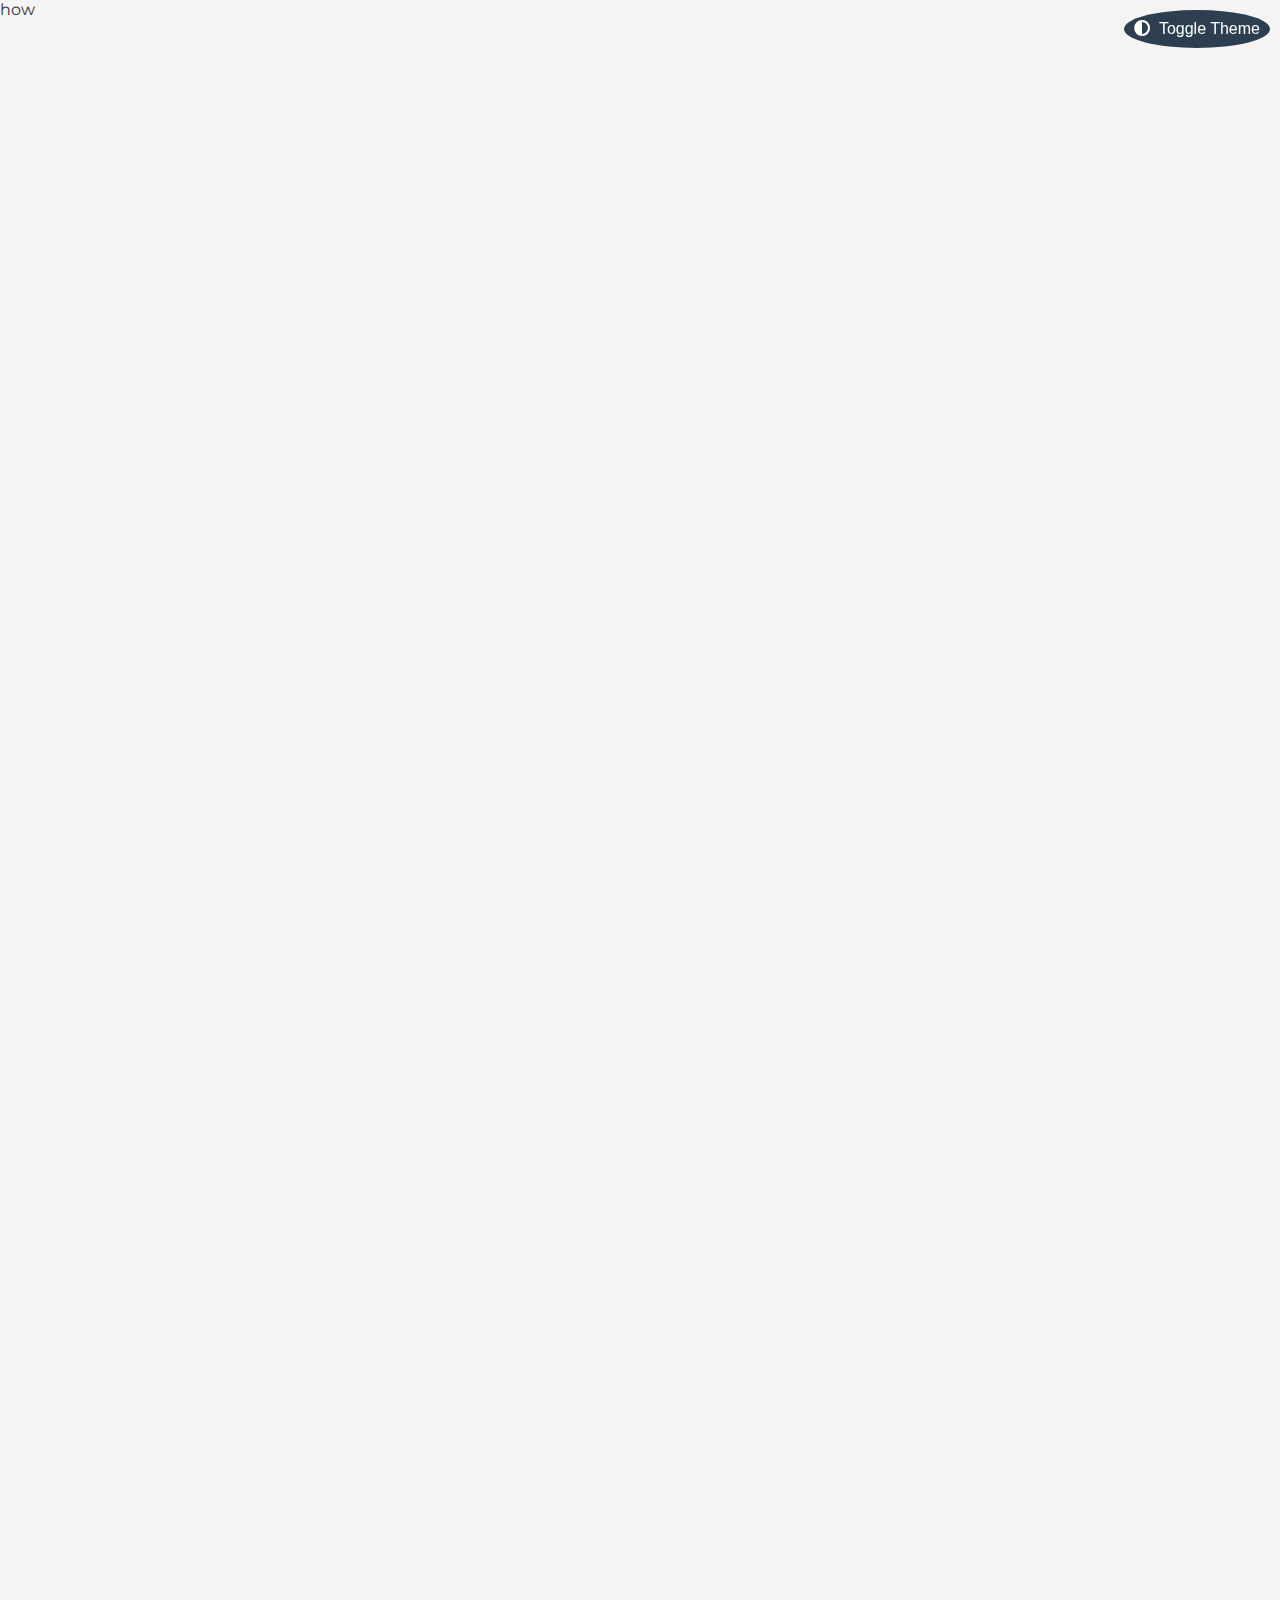
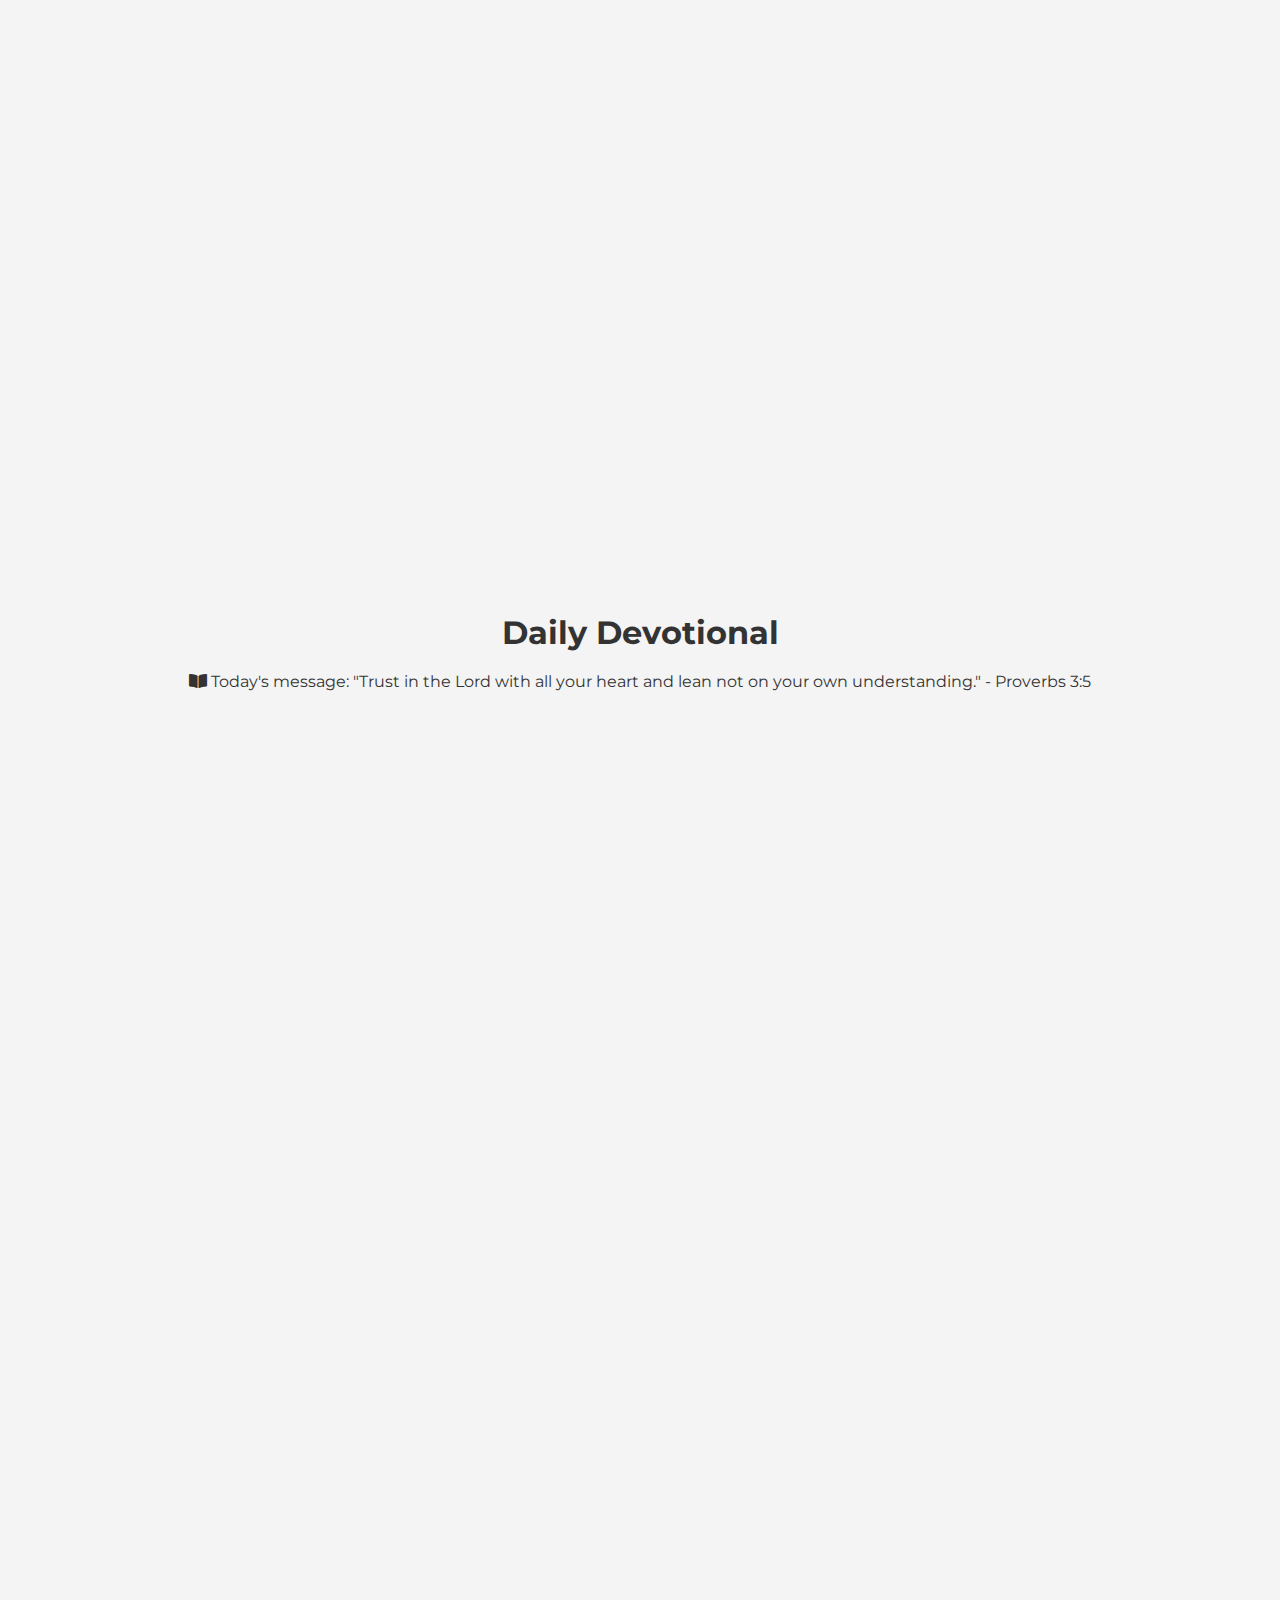
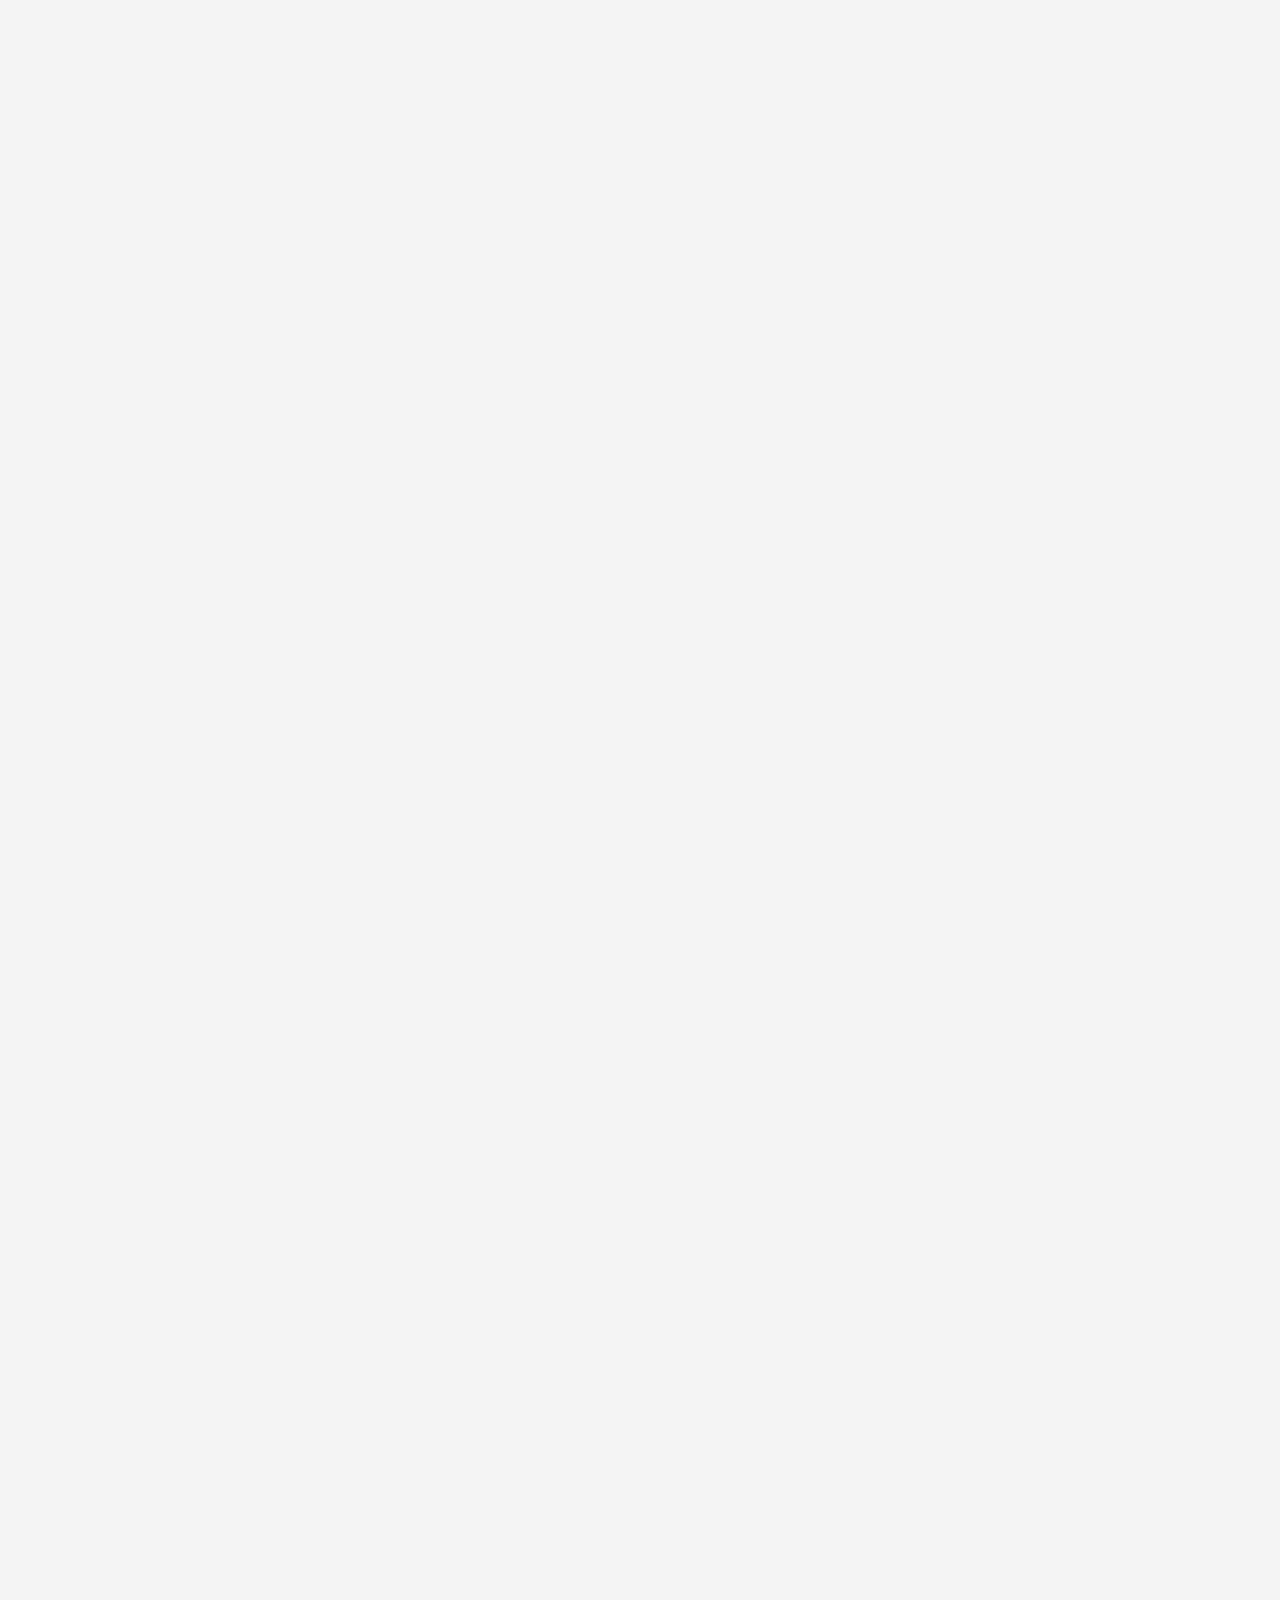
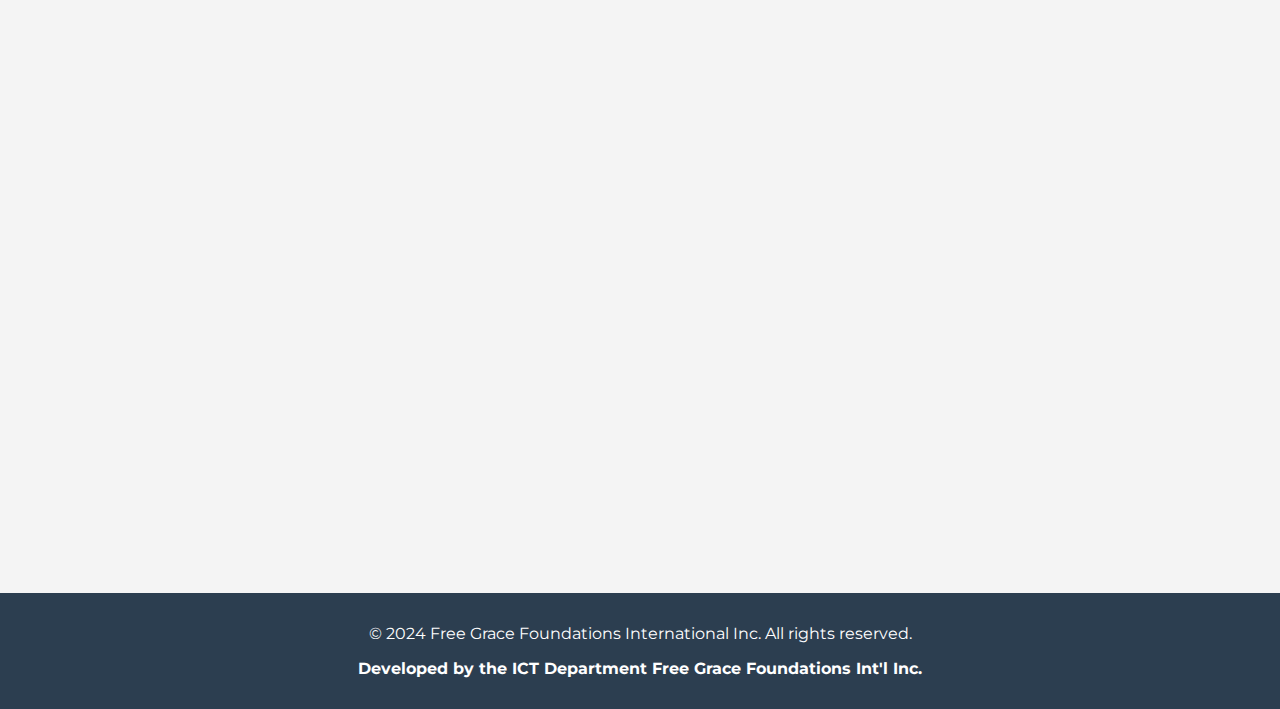
==== commit 700666de: "Update index.html" ====
--- a/index.html
+++ b/index.html
@@ -1,243 +1,244 @@
-<!DOCTYPE html>
-<html lang="en">
-
-<head>
-    <meta charset="UTF-8">
-    <meta name="viewport" content="width=device-width, initial-scale=1.0">
-    <title>Free Grace Foundations International Inc</title>
-    <link rel="stylesheet" href="free.css">
-    <!-- Google Fonts -->
-    <link href="https://fonts.googleapis.com/css2?family=Montserrat:wght@400;700&display=swap" rel="stylesheet">
-    <!-- Font Awesome -->
-    <link href="https://cdnjs.cloudflare.com/ajax/libs/font-awesome/5.15.3/css/all.min.css" rel="stylesheet">
-</head>
-
-<body>
-    <!-- Theme Toggle -->
-    <div class="theme-toggle">
-        <button onclick="toggleTheme()">
-            <i class="fas fa-adjust"></i> Toggle Theme
-        </button>
-    </div>
-
-    <!-- Header Section -->
-    <header class="fade-up">
-        <div class="logo">
-            <img src="images/logo.jpg" alt="Church Logo">
-            <h1>Free Grace Foundations International Inc.</h1>
-            <p><span class="motto"><strong>Motto: Love in Service.</strong></span></p> 
-        </div>
-        <nav>
-            <ul>
-                <li><a href="#about">About Us</a></li>
-                <li><a href="#services">Services</a></li>
-                <li><a href="#events">Events</a></li>
-                <li><a href="#location">Branch</a></li>
-                <li><a href="#payment">Payments</a></li>
-                <li><a href="#contact">Contact Us</a></li>
-            </ul>
-        </nav>
-    </header>
-
-    <!-- Slideshow Section -->
-    <section id="home" class="hero fade-up">
-        <div class="slideshow-container">
-            <div class="slide fade">
-                <img src="images/slide1.jpg" class="slide-img" alt="Slide 1">
-                <div class="text">Welcome</div>
-            </div>
-            <div class="slide fade">
-                <img src="images/slide2.jpg" class="slide-img" alt="Slide 2">
-                <div class="text">Uncommon Love</div>
-            </div>
-            <div class="slide fade">
-                <img src="images/slide3.jpg" class="slide-img" alt="Slide 3">
-                <div class="text">Family</div>
-            </div>
-            <div class="slide fade">
-                <img src="images/slide4.jpg" class="slide-img" alt="Slide 4">
-                <div class="text">Love</div>
-            </div>
-            <div class="slide fade">
-                <img src="images/slide5.jpg" class="slide-img" alt="Slide 5">
-                <div class="text">Great Joy</div>
-            </div>
-        </div>
-        <br>
-        <div style="text-align:center">
-            <span class="dot" onclick="currentSlide(1)"></span>
-            <span class="dot" onclick="currentSlide(2)"></span>
-            <span class="dot" onclick="currentSlide(3)"></span>
-            <span class="dot" onclick="currentSlide(4)"></span>
-            <span class="dot" onclick="currentSlide(5)"></span>
-        </div>
-    </section>
-
-    <!-- General Overseer Section -->
-    <section id="general-overseer" class="general-overseer fade-up">
-        <h2>Our General Superintendent</h2>
-        <div class="overseer-container">
-            <img src="images/overseer.jpg" alt="General Overseer">
-            <p><span class="his-lordship">His Lordship Bishop Abraham Akpaidu(JP)</span></p>
-        </div>
-    </section>
-
-    <!-- Announcement Section -->
-    <section id="announcements" class="announcements fade-up">
-        <h2>Announcements</h2>
-        <div class="announcement-item">
-            <p>Announcement 1: Join us for the weekly Bible study on Tuesdays at 6 PM.</p>
-            <button onclick="removeAnnouncement(this)">
-                <i class="fas fa-check"></i> I've Read This
-            </button>
-        </div>
-        <div class="announcement-item">
-            <p>Announcement 2: Special prayer meeting this Friday at 6 PM.</p>
-            <button onclick="removeAnnouncement(this)">
-                <i class="fas fa-check"></i> I've Read This
-            </button>
-        </div>
-    </section>
-
-    <!-- Daily Devotional Section -->
-    <section id="devotional fade-up">
-        <h2>Daily Devotional</h2>
-        <p><i class="fas fa-book-open"></i> Today's message: "Trust in the Lord with all your heart and lean not on your own understanding." - Proverbs 3:5</p>
-    </section>
-
-    <!-- Social Media Links -->
-    <section id="social-media" class="fade-up">
-        <h2>Connect with Us</h2>
-        <div class="social-links">
-            <a href="https://facebook.com" target="_blank" class="btn btn-outline-light btn-sm">
-                <i class="fab fa-facebook-f"></i> Facebook
-            </a>
-            <a href="https://twitter.com" target="_blank" class="btn btn-outline-light btn-sm">
-                <i class="fab fa-twitter"></i> Twitter
-            </a>
-            <a href="https://instagram.com" target="_blank" class="btn btn-outline-light btn-sm">
-                <i class="fab fa-instagram"></i> Instagram
-            </a>
-        </div>
-        <hr>
-        <p><strong>OR CALL: 08027514337</strong></p>
-    </section>
-
-    <!-- Other Sections -->
-    <section id="about" class="fade-up">
-        <h2>About Us</h2>
-        <p>Our Mission Statement: In partnership with the Holy Spirit, bringing the poor and needy into the programme of God!</p>
-        <p>Our 6-Point Vision Statement: Rural Evangelism, Youth Rehabilitation, Leadership Training, Special Missions, Pastoral Counseling, Intercession & Deliverance.</p>
-    </section>
-
-    <section id="services" class="fade-up">
-        <h2>Our Services</h2>
-        <div class="services-container">
-            <div class="service-item">
-                <h3><i class="fas fa-church"></i> Sunday Service</h3>
-                <p>Join us every Sunday for our inspiring worship services and sermons.</p>
-            </div>
-            <div class="service-item">
-                <h3><i class="fas fa-bible"></i> Bible Study</h3>
-                <p>Tuesdays 6:00pm, Deepen your knowledge of God's Word through our weekly Bible study sessions.</p>
-            </div>
-            <div class="service-item">
-                <h3><i class="fas fa-praying-hands"></i> Tarry Night</h3>
-                <p>Participate in our tarry night and experience the power of prayer. Every third Friday of the month - 9pm.</p>
-            </div>
-            <div class="service-item">
-                <h3><i class="fas fa-hands-helping"></i> Deliverance Service</h3>
-                <p>Every Friday - 6pm.</p>
-            </div>
-        </div>
-    </section>
-
-    <section id="events" class="fade-up">
-        <h2>Upcoming Events</h2>
-        <div class="events-container">
-            <div class="event-item">
-                <h3><i class="fas fa-calendar-alt"></i> Annual Convention</h3>
-                <p>Join us for our annual convention, where believers gather to worship and celebrate.</p>
-            </div>
-            <div class="event-item">
-                <h3><i class="fas fa-hands-helping"></i> Community Outreach</h3>
-                <p>Be a part of our community outreach programs and make a difference in lives.</p>
-            </div>
-            <div class="event-item">
-                <h3><i class="fas fa-pray"></i> Special Prayers</h3>
-                <p>Come for our special prayer sessions and experience God's divine touch.</p>
-            </div>
-        </div>
-    </section>
-
-    <section id="location" class="fade-up">
-        <h2>Worship With Us</h2>
-        <div class="location-container">
-            <div class="location-item">
-                <h3><i class="fas fa-map-marker-alt"></i>Our Headquarters</h3>
-                <p>Embassy of Grace, P.O.BOX 380, Etinan LGA, Akwa Ibom state, Nigeria.</p>
-            </div>
-            <div class="location-item">
-                <h3><i class="fas fa-map-marker-alt"></i>Our Branch</h3>
-                <p></p>
-            </div>
-            <div class="location-item">
-                <h3><i class="fas fa-map-marker-alt"></i>Our Branch</h3>
-                <p></p>
-            </div>
-            <div class="location-item">
-                <h3><i class="fas fa-map-marker-alt"></i>Our Branch</h3>
-                <p></p>
-            </div>
-        </div>
-    </section>
-
-    <section id="payment" class="fade-up">
-        <h2>Make Payments or Donations</h2>
-        <div class="payment-container">
-            <div class="payment-item">
-                <h3><i class="fas fa-money-check-alt"></i> Tithes</h3>
-                <p>Give your tithes securely online.</p>
-            </div>
-            <div class="payment-item">
-                <h3><i class="fas fa-hand-holding-heart"></i> Offerings</h3>
-                <p>Contribute to the work of the church through your offerings.</p>
-            </div>
-            <div class="payment-item">
-                <h3><i class="fas fa-donate"></i> Special Donations</h3>
-                <p>Support our special missions and outreach programs.</p>
-            </div>
-        </div>
-    </section>
-
-    <!-- Contact Form -->
-    <section id="contact" class="fade-up">
-        <h2>Contact Us</h2>
-        <div id="contact-form">
-            <form>
-                <label for="name">Name</label>
-                <input type="text" id="name" name="name" required>
-                <label for="email">Email</label>
-                <input type="email" id="email" name="email" required>
-                <label for="message">Message</label>
-                <textarea id="message" name="message" rows="5" required></textarea>
-                <button type="submit"><i class="fas fa-paper-plane"></i> <strong><a href="mailto:freegrace@gmail.com" class="send-message">Send Message</a></strong></button>
-            </form>
-        </div>
-    </section>
-
-    <!-- Footer Section -->
-    <footer>
-        <p>&copy; 2024 Free Grace Foundations International Inc. All rights reserved.</p>
-
-        <p><Strong>Developed by the ICT Department Free Grace Foundations Int'l Inc.</Strong></p>
-
-   
-    </footer>
-
-    
-    <!-- JavaScript -->
-    <script src="script.js"></script>
-</body>
-
-</html>
+how<!DOCTYPE html>
+<html lang="en">
+
+<head>
+    <meta charset="UTF-8">
+    <script defer src="https://app.fastbots.ai/embed.js" data-bot-id="cm2aeptoh9zqxsvbkswl1zjdd"></script>
+    <meta name="viewport" content="width=device-width, initial-scale=1.0">
+    <title>Free Grace Foundations International Inc</title>
+    <link rel="stylesheet" href="free.css">
+    <!-- Google Fonts -->
+    <link href="https://fonts.googleapis.com/css2?family=Montserrat:wght@400;700&display=swap" rel="stylesheet">
+    <!-- Font Awesome -->
+    <link href="https://cdnjs.cloudflare.com/ajax/libs/font-awesome/5.15.3/css/all.min.css" rel="stylesheet">
+</head>
+
+<body>
+    <!-- Theme Toggle -->
+    <div class="theme-toggle">
+        <button onclick="toggleTheme()">
+            <i class="fas fa-adjust"></i> Toggle Theme
+        </button>
+    </div>
+
+    <!-- Header Section -->
+    <header class="fade-up">
+        <div class="logo">
+            <img src="images/logo.jpg" alt="Church Logo">
+            <h1>Free Grace Foundations International Inc.</h1>
+            <p><span class="motto"><strong>Motto: Love in Service.</strong></span></p> 
+        </div>
+        <nav>
+            <ul>
+                <li><a href="#about">About Us</a></li>
+                <li><a href="#services">Services</a></li>
+                <li><a href="#events">Events</a></li>
+                <li><a href="#location">Branch</a></li>
+                <li><a href="#payment">Payments</a></li>
+                <li><a href="#contact">Contact Us</a></li>
+            </ul>
+        </nav>
+    </header>
+
+    <!-- Slideshow Section -->
+    <section id="home" class="hero fade-up">
+        <div class="slideshow-container">
+            <div class="slide fade">
+                <img src="images/slide1.jpg" class="slide-img" alt="Slide 1">
+                <div class="text">Welcome</div>
+            </div>
+            <div class="slide fade">
+                <img src="images/slide2.jpg" class="slide-img" alt="Slide 2">
+                <div class="text">Uncommon Love</div>
+            </div>
+            <div class="slide fade">
+                <img src="images/slide3.jpg" class="slide-img" alt="Slide 3">
+                <div class="text">Family</div>
+            </div>
+            <div class="slide fade">
+                <img src="images/slide4.jpg" class="slide-img" alt="Slide 4">
+                <div class="text">Love</div>
+            </div>
+            <div class="slide fade">
+                <img src="images/slide5.jpg" class="slide-img" alt="Slide 5">
+                <div class="text">Great Joy</div>
+            </div>
+        </div>
+        <br>
+        <div style="text-align:center">
+            <span class="dot" onclick="currentSlide(1)"></span>
+            <span class="dot" onclick="currentSlide(2)"></span>
+            <span class="dot" onclick="currentSlide(3)"></span>
+            <span class="dot" onclick="currentSlide(4)"></span>
+            <span class="dot" onclick="currentSlide(5)"></span>
+        </div>
+    </section>
+
+    <!-- General Overseer Section -->
+    <section id="general-overseer" class="general-overseer fade-up">
+        <h2>Our General Superintendent</h2>
+        <div class="overseer-container">
+            <img src="images/overseer.jpg" alt="General Overseer">
+            <p><span class="his-lordship">His Lordship Bishop Abraham Akpaidu(JP)</span></p>
+        </div>
+    </section>
+
+    <!-- Announcement Section -->
+    <section id="announcements" class="announcements fade-up">
+        <h2>Announcements</h2>
+        <div class="announcement-item">
+            <p>Announcement 1: Join us for the weekly Bible study on Tuesdays at 6 PM.</p>
+            <button onclick="removeAnnouncement(this)">
+                <i class="fas fa-check"></i> I've Read This
+            </button>
+        </div>
+        <div class="announcement-item">
+            <p>Announcement 2: Special prayer meeting this Friday at 6 PM.</p>
+            <button onclick="removeAnnouncement(this)">
+                <i class="fas fa-check"></i> I've Read This
+            </button>
+        </div>
+    </section>
+
+    <!-- Daily Devotional Section -->
+    <section id="devotional fade-up">
+        <h2>Daily Devotional</h2>
+        <p><i class="fas fa-book-open"></i> Today's message: "Trust in the Lord with all your heart and lean not on your own understanding." - Proverbs 3:5</p>
+    </section>
+
+    <!-- Social Media Links -->
+    <section id="social-media" class="fade-up">
+        <h2>Connect with Us</h2>
+        <div class="social-links">
+            <a href="https://facebook.com" target="_blank" class="btn btn-outline-light btn-sm">
+                <i class="fab fa-facebook-f"></i> Facebook
+            </a>
+            <a href="https://twitter.com" target="_blank" class="btn btn-outline-light btn-sm">
+                <i class="fab fa-twitter"></i> Twitter
+            </a>
+            <a href="https://instagram.com" target="_blank" class="btn btn-outline-light btn-sm">
+                <i class="fab fa-instagram"></i> Instagram
+            </a>
+        </div>
+        <hr>
+        <p><strong>OR CALL: 08027514337</strong></p>
+    </section>
+
+    <!-- Other Sections -->
+    <section id="about" class="fade-up">
+        <h2>About Us</h2>
+        <p>Our Mission Statement: In partnership with the Holy Spirit, bringing the poor and needy into the programme of God!</p>
+        <p>Our 6-Point Vision Statement: Rural Evangelism, Youth Rehabilitation, Leadership Training, Special Missions, Pastoral Counseling, Intercession & Deliverance.</p>
+    </section>
+
+    <section id="services" class="fade-up">
+        <h2>Our Services</h2>
+        <div class="services-container">
+            <div class="service-item">
+                <h3><i class="fas fa-church"></i> Sunday Service</h3>
+                <p>Join us every Sunday for our inspiring worship services and sermons.</p>
+            </div>
+            <div class="service-item">
+                <h3><i class="fas fa-bible"></i> Bible Study</h3>
+                <p>Tuesdays 6:00pm, Deepen your knowledge of God's Word through our weekly Bible study sessions.</p>
+            </div>
+            <div class="service-item">
+                <h3><i class="fas fa-praying-hands"></i> Tarry Night</h3>
+                <p>Participate in our tarry night and experience the power of prayer. Every third Friday of the month - 9pm.</p>
+            </div>
+            <div class="service-item">
+                <h3><i class="fas fa-hands-helping"></i> Deliverance Service</h3>
+                <p>Every Friday - 6pm.</p>
+            </div>
+        </div>
+    </section>
+
+    <section id="events" class="fade-up">
+        <h2>Upcoming Events</h2>
+        <div class="events-container">
+            <div class="event-item">
+                <h3><i class="fas fa-calendar-alt"></i> Annual Convention</h3>
+                <p>Join us for our annual convention, where believers gather to worship and celebrate.</p>
+            </div>
+            <div class="event-item">
+                <h3><i class="fas fa-hands-helping"></i> Community Outreach</h3>
+                <p>Be a part of our community outreach programs and make a difference in lives.</p>
+            </div>
+            <div class="event-item">
+                <h3><i class="fas fa-pray"></i> Special Prayers</h3>
+                <p>Come for our special prayer sessions and experience God's divine touch.</p>
+            </div>
+        </div>
+    </section>
+
+    <section id="location" class="fade-up">
+        <h2>Worship With Us</h2>
+        <div class="location-container">
+            <div class="location-item">
+                <h3><i class="fas fa-map-marker-alt"></i>Our Headquarters</h3>
+                <p>Embassy of Grace, P.O.BOX 380, Etinan LGA, Akwa Ibom state, Nigeria.</p>
+            </div>
+            <div class="location-item">
+                <h3><i class="fas fa-map-marker-alt"></i>Our Branch</h3>
+                <p></p>
+            </div>
+            <div class="location-item">
+                <h3><i class="fas fa-map-marker-alt"></i>Our Branch</h3>
+                <p></p>
+            </div>
+            <div class="location-item">
+                <h3><i class="fas fa-map-marker-alt"></i>Our Branch</h3>
+                <p></p>
+            </div>
+        </div>
+    </section>
+
+    <section id="payment" class="fade-up">
+        <h2>Make Payments or Donations</h2>
+        <div class="payment-container">
+            <div class="payment-item">
+                <h3><i class="fas fa-money-check-alt"></i> Tithes</h3>
+                <p>Give your tithes securely online.</p>
+            </div>
+            <div class="payment-item">
+                <h3><i class="fas fa-hand-holding-heart"></i> Offerings</h3>
+                <p>Contribute to the work of the church through your offerings.</p>
+            </div>
+            <div class="payment-item">
+                <h3><i class="fas fa-donate"></i> Special Donations</h3>
+                <p>Support our special missions and outreach programs.</p>
+            </div>
+        </div>
+    </section>
+
+    <!-- Contact Form -->
+    <section id="contact" class="fade-up">
+        <h2>Contact Us</h2>
+        <div id="contact-form">
+            <form>
+                <label for="name">Name</label>
+                <input type="text" id="name" name="name" required>
+                <label for="email">Email</label>
+                <input type="email" id="email" name="email" required>
+                <label for="message">Message</label>
+                <textarea id="message" name="message" rows="5" required></textarea>
+                <button type="submit"><i class="fas fa-paper-plane"></i> <strong><a href="mailto:freegrace@gmail.com" class="send-message">Send Message</a></strong></button>
+            </form>
+        </div>
+    </section>
+
+    <!-- Footer Section -->
+    <footer>
+        <p>&copy; 2024 Free Grace Foundations International Inc. All rights reserved.</p>
+
+        <p><Strong>Developed by the ICT Department Free Grace Foundations Int'l Inc.</Strong></p>
+
+   
+    </footer>
+
+    
+    <!-- JavaScript -->
+    <script src="script.js"></script>
+</body>
+
+</html>
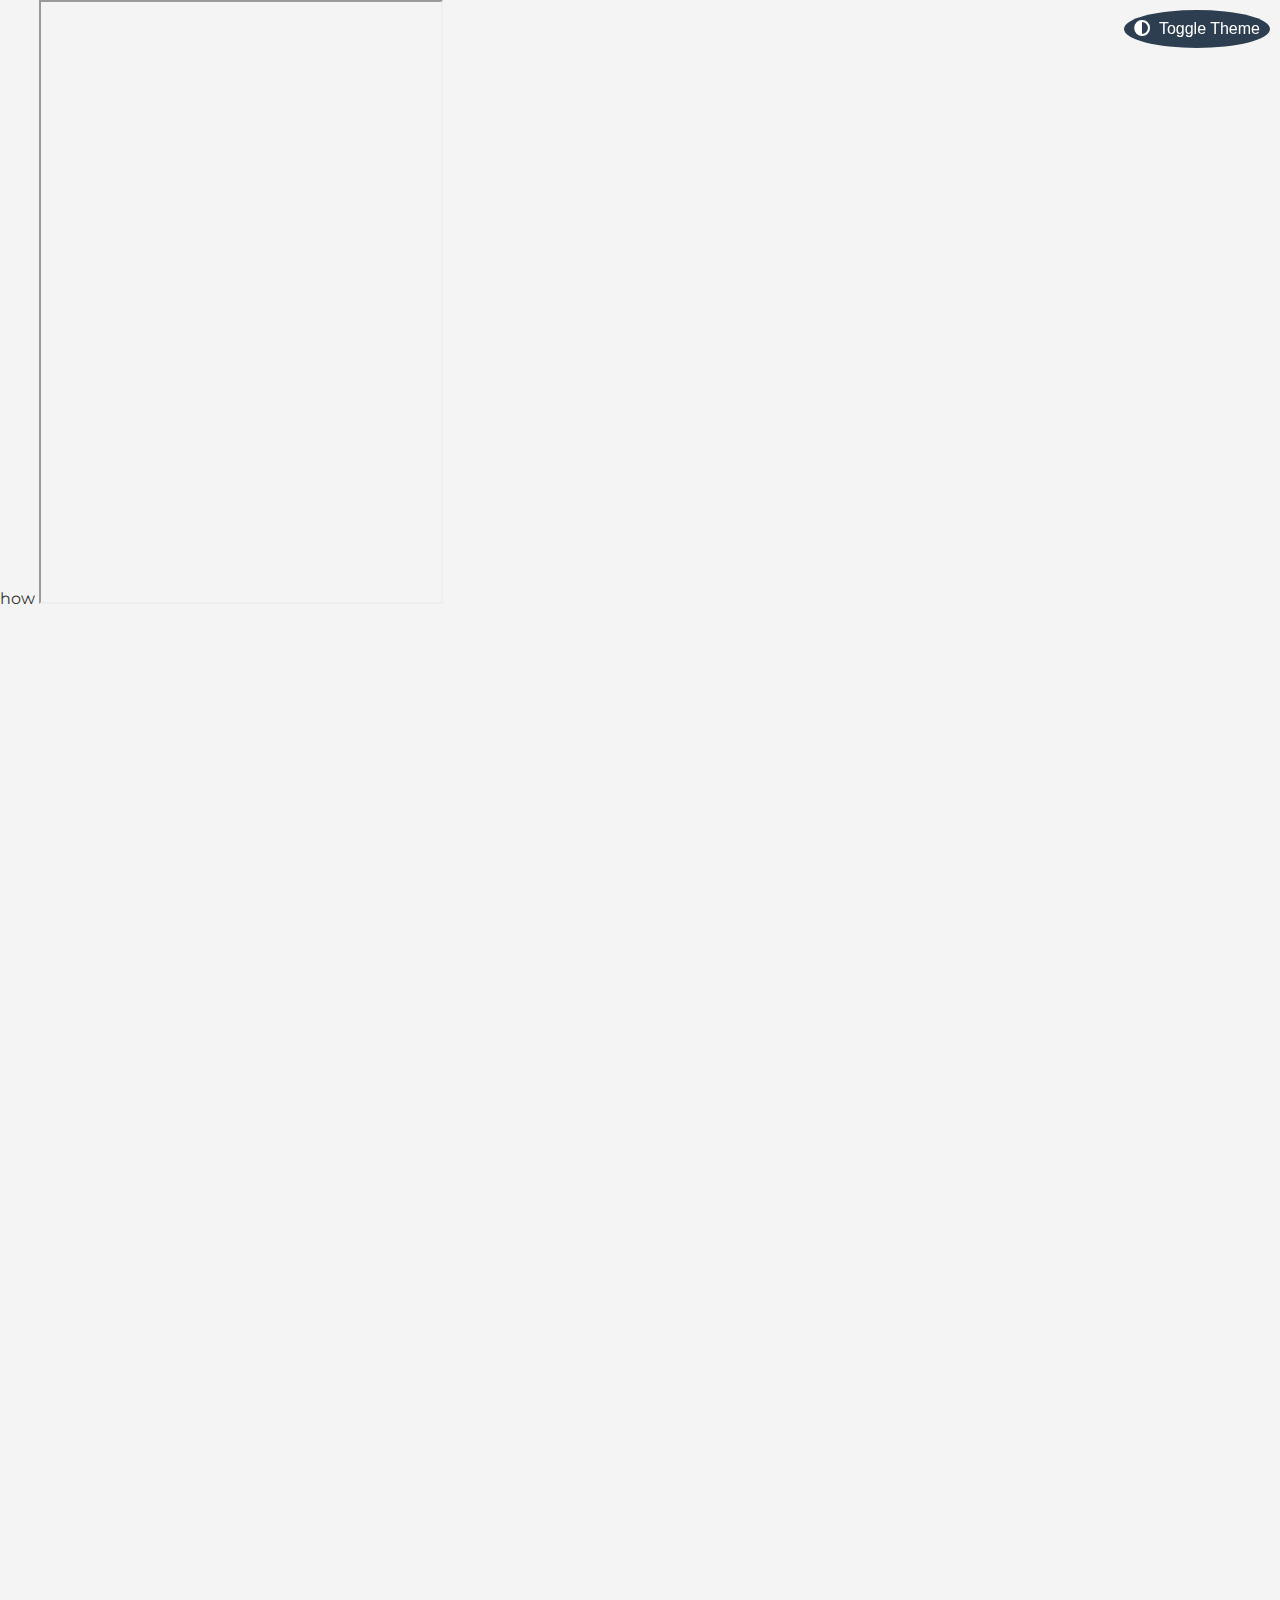
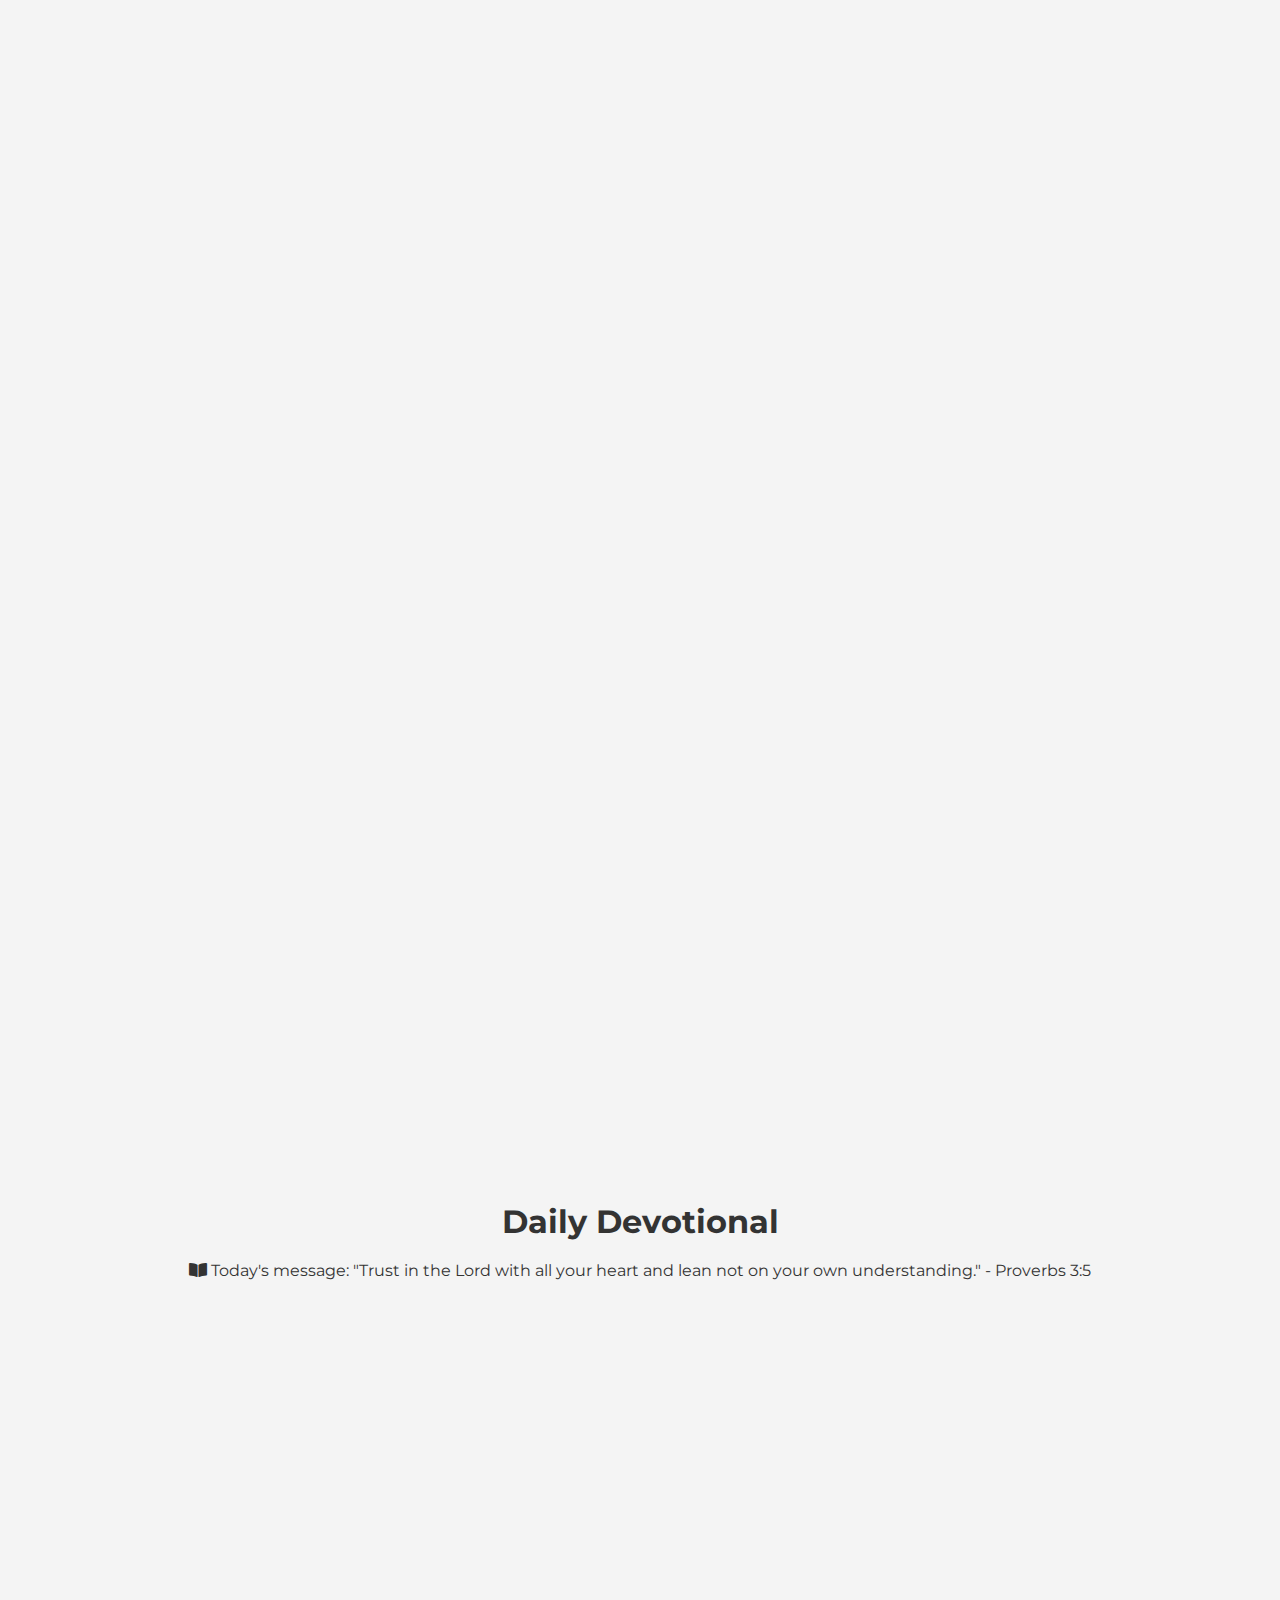
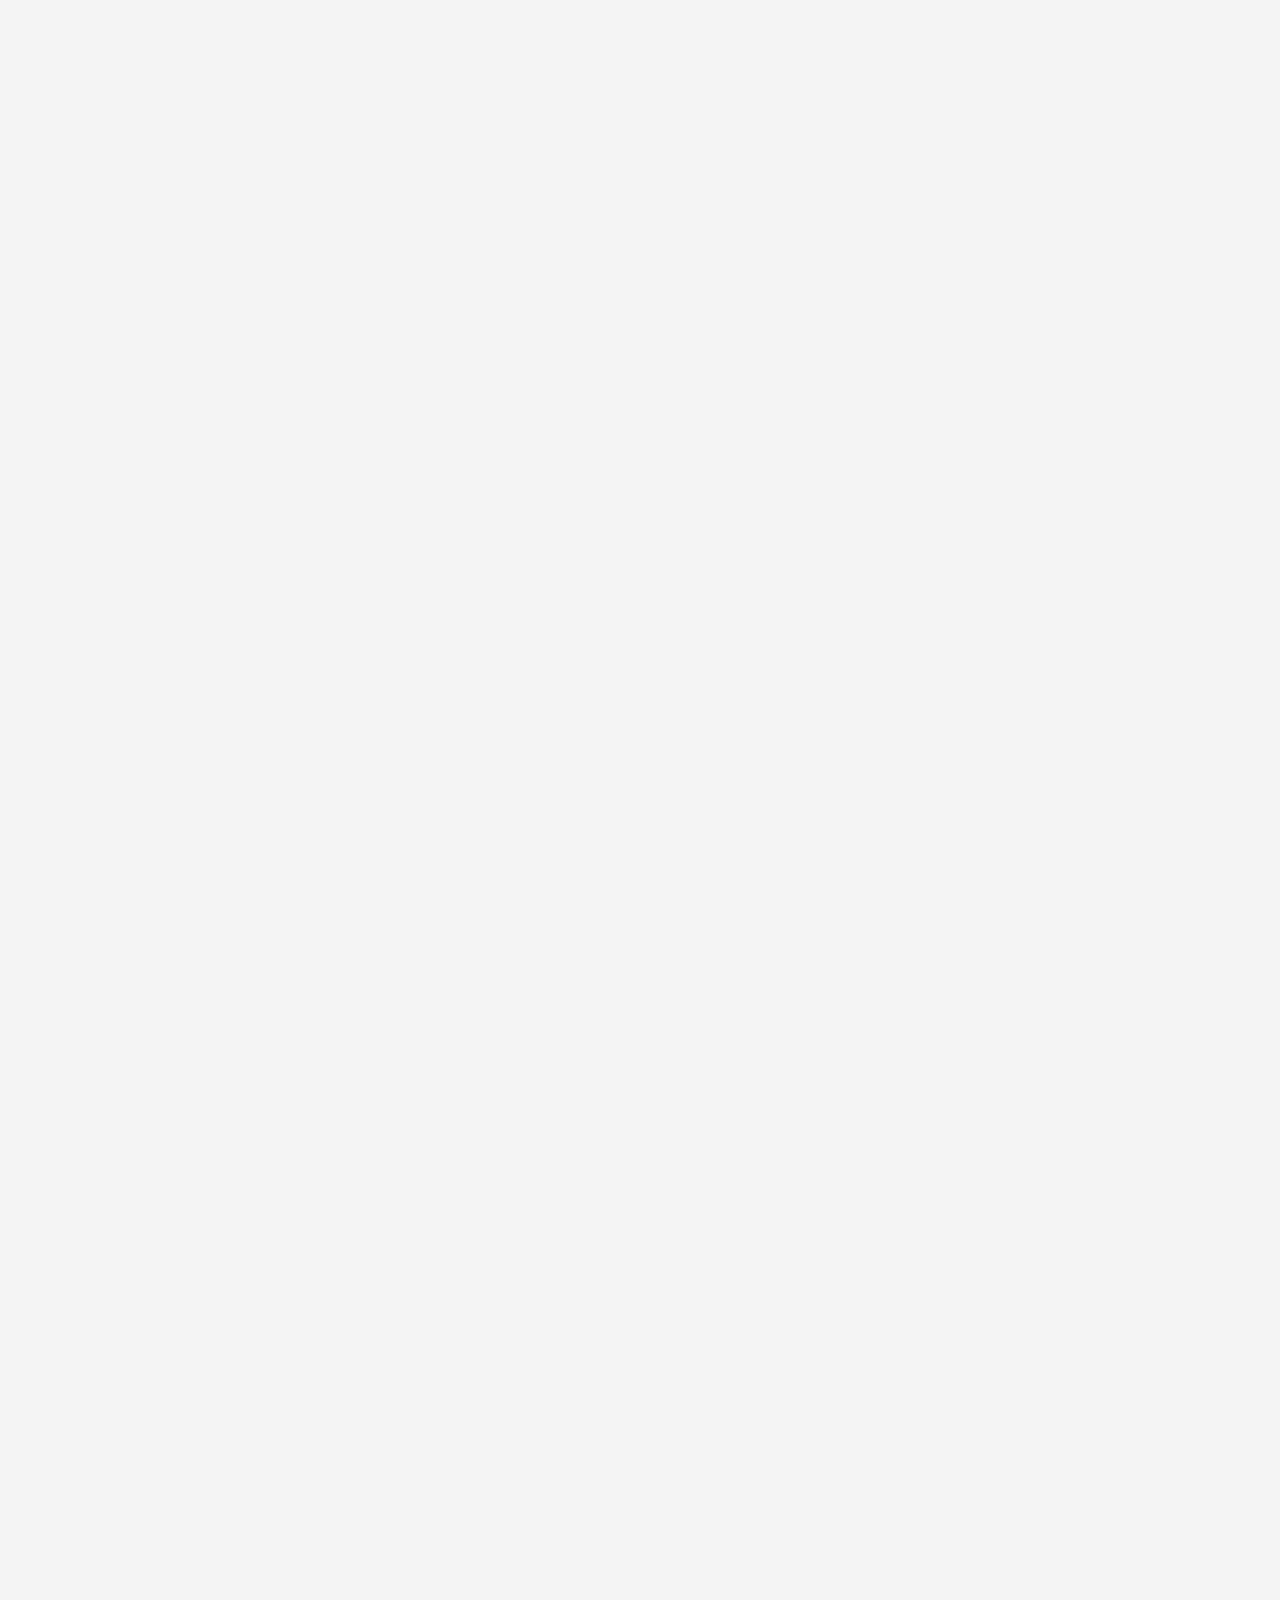
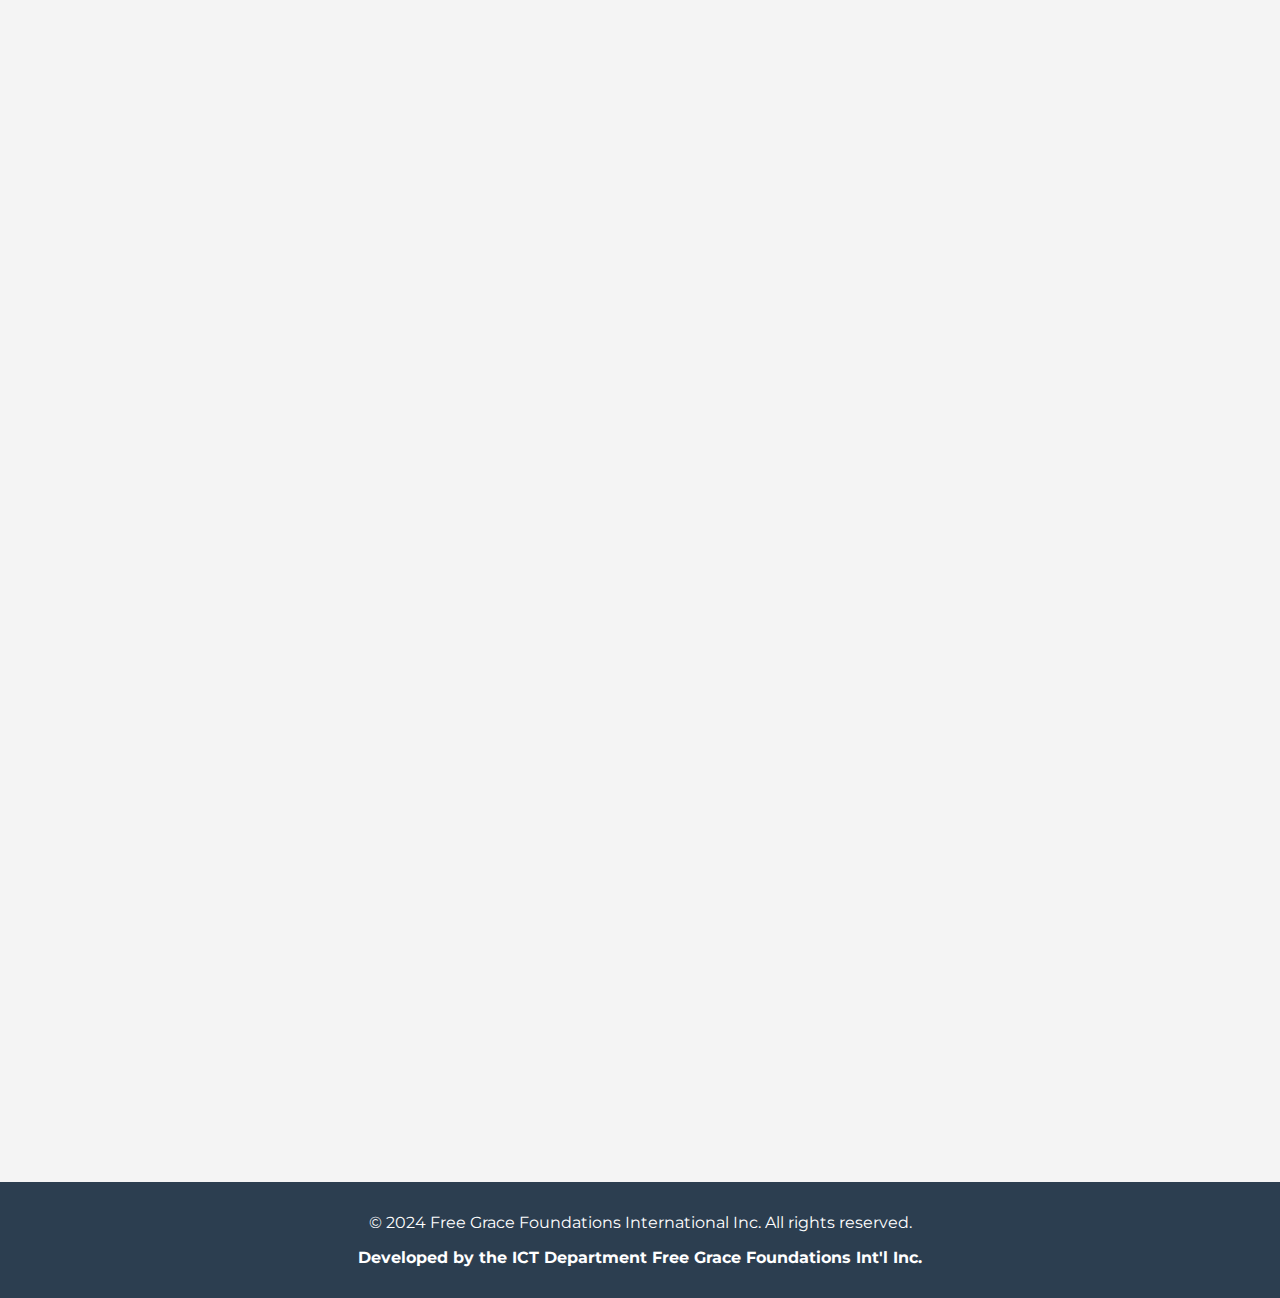
==== commit a0436717: "Update index.html" ====
--- a/index.html
+++ b/index.html
@@ -3,7 +3,7 @@
 
 <head>
     <meta charset="UTF-8">
-    <script defer src="https://app.fastbots.ai/embed.js" data-bot-id="cm2aeptoh9zqxsvbkswl1zjdd"></script>
+    <iframe	style="width: 400px; height: 600px;" src="https://app.fastbots.ai/embed/cm2aeptoh9zqxsvbkswl1zjdd"></iframe>
     <meta name="viewport" content="width=device-width, initial-scale=1.0">
     <title>Free Grace Foundations International Inc</title>
     <link rel="stylesheet" href="free.css">
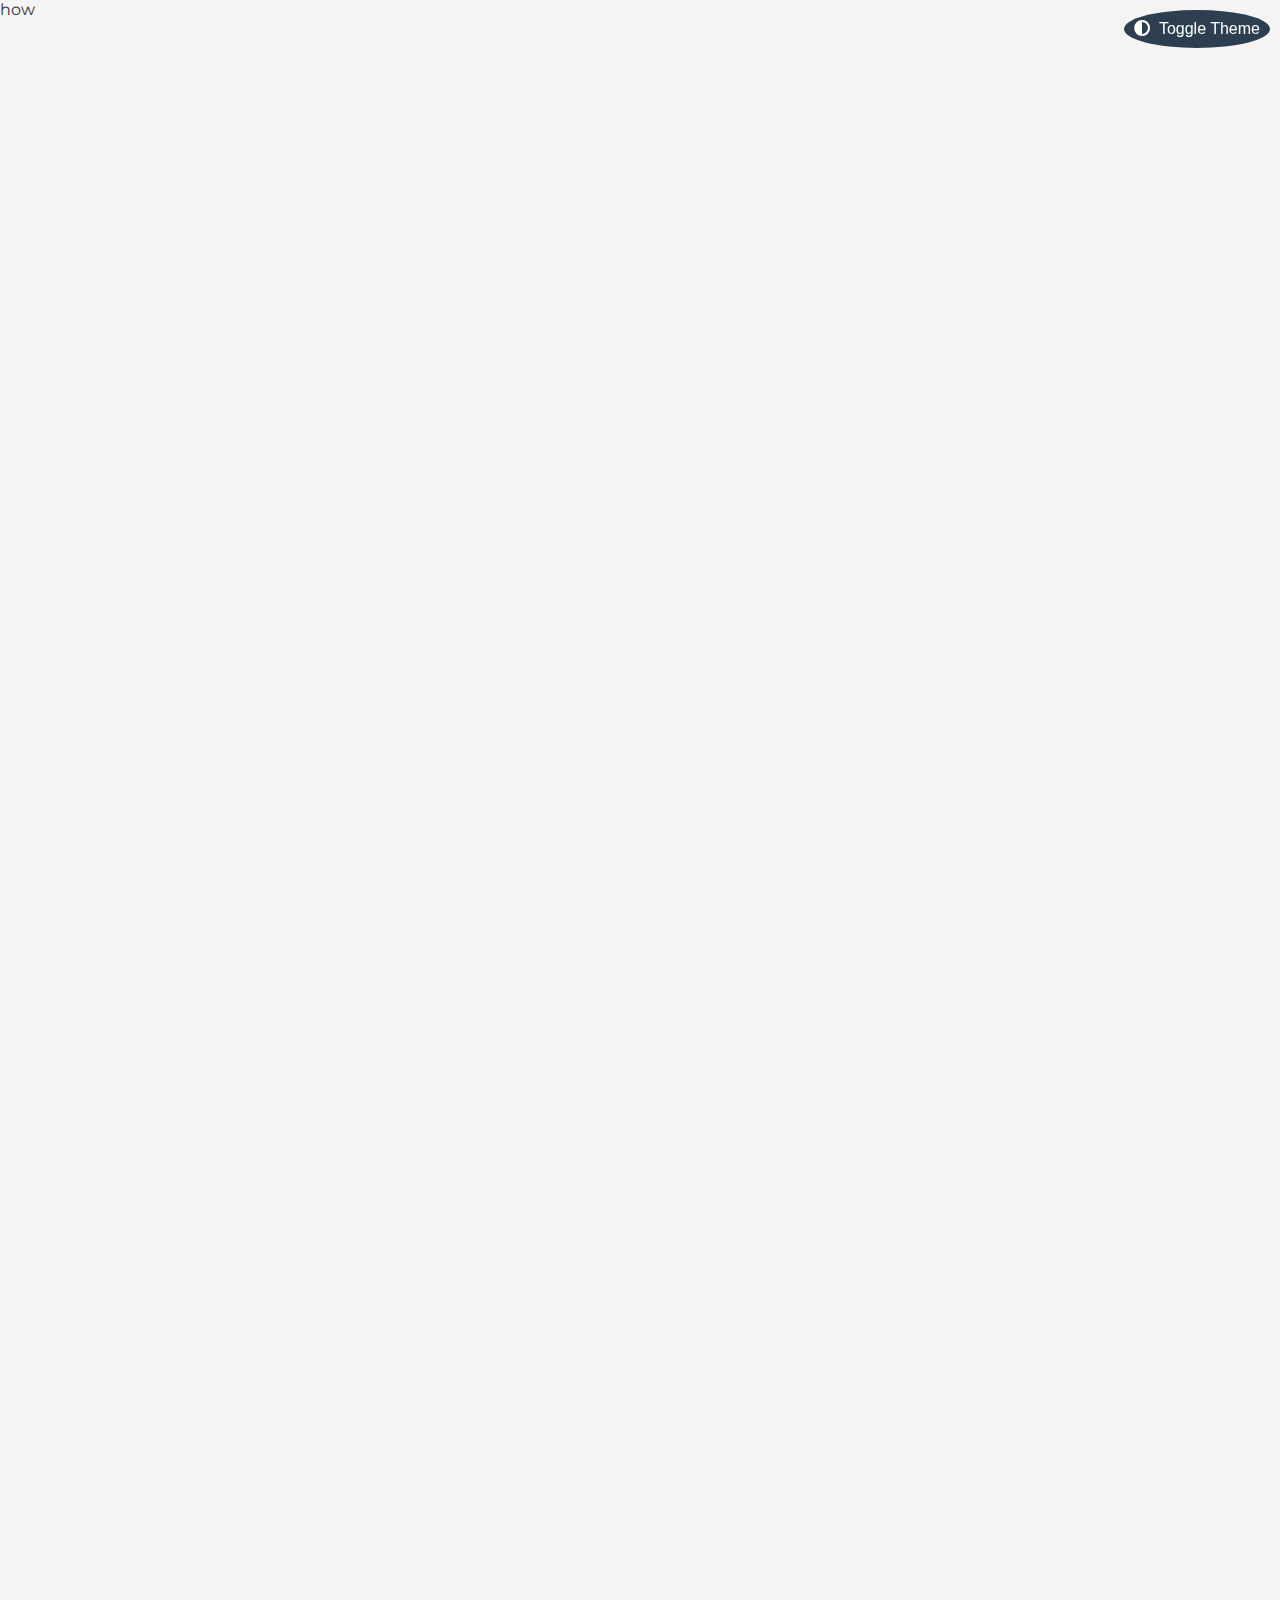
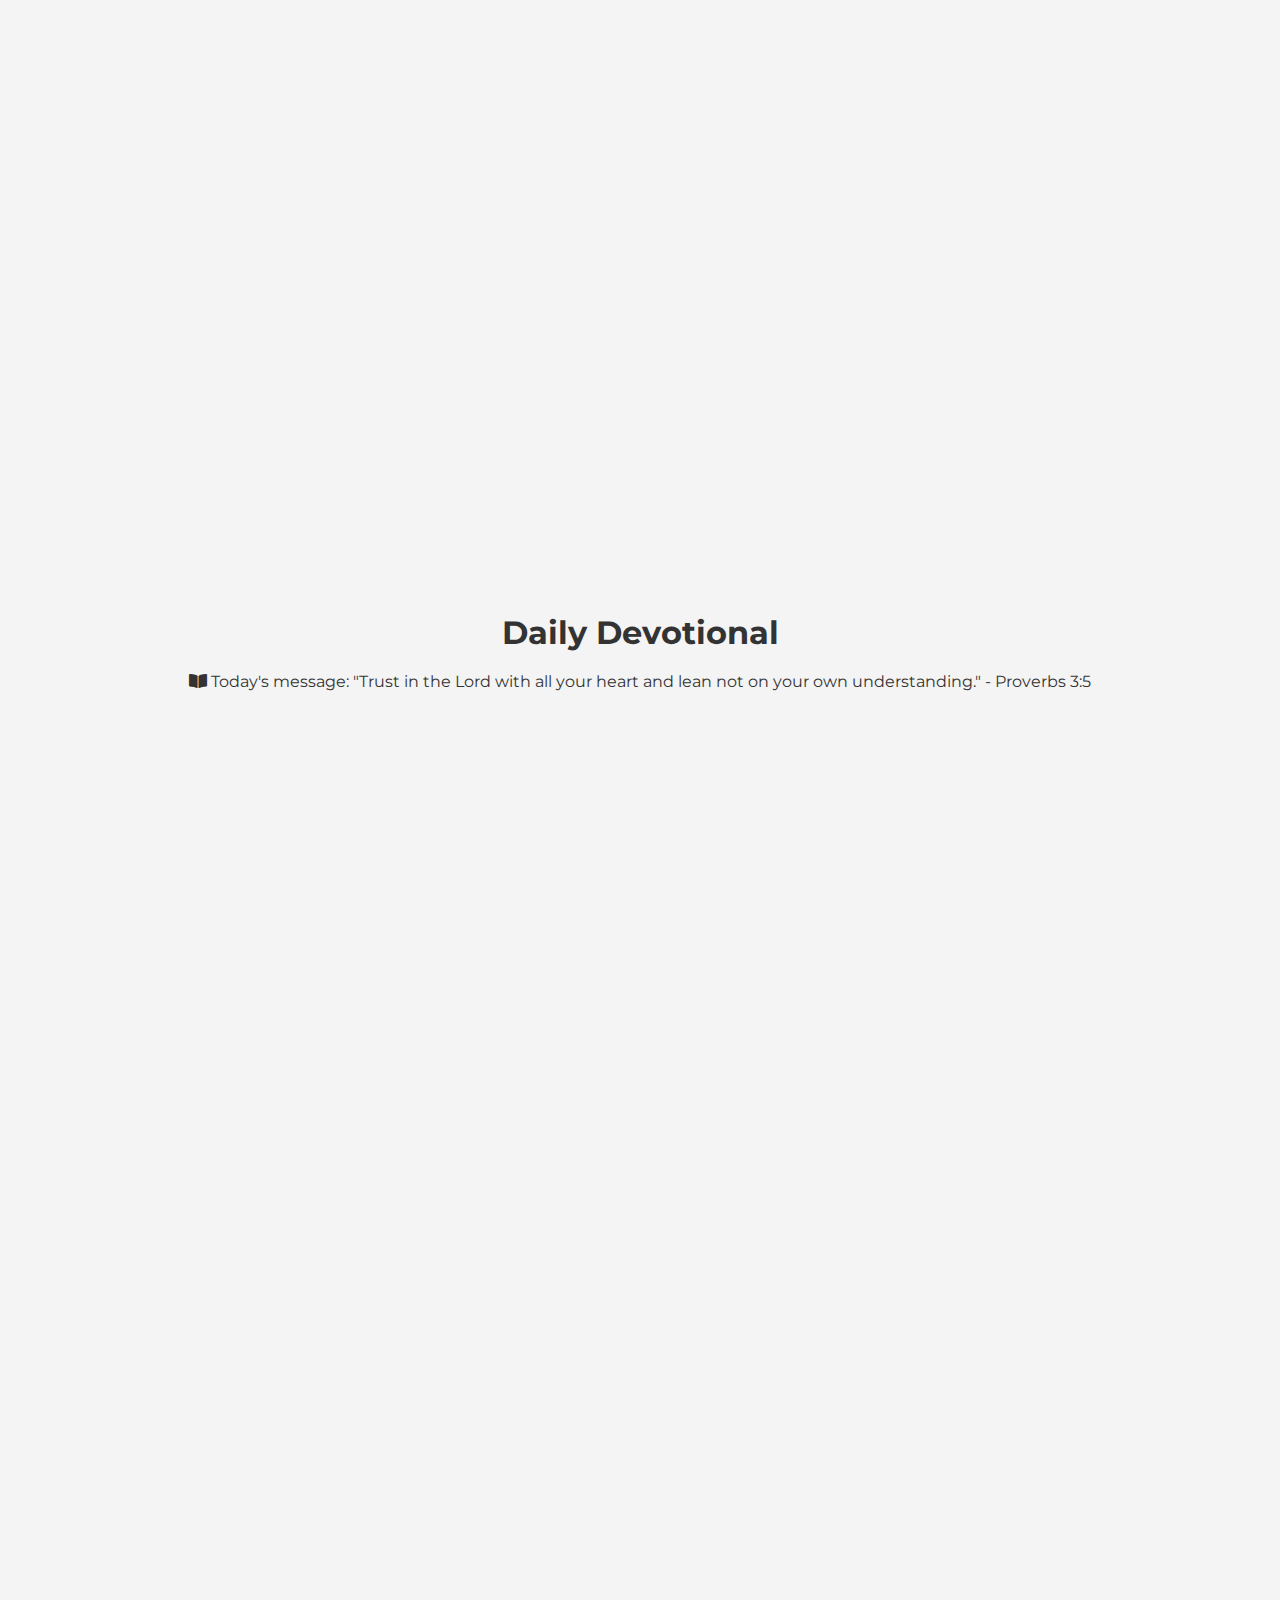
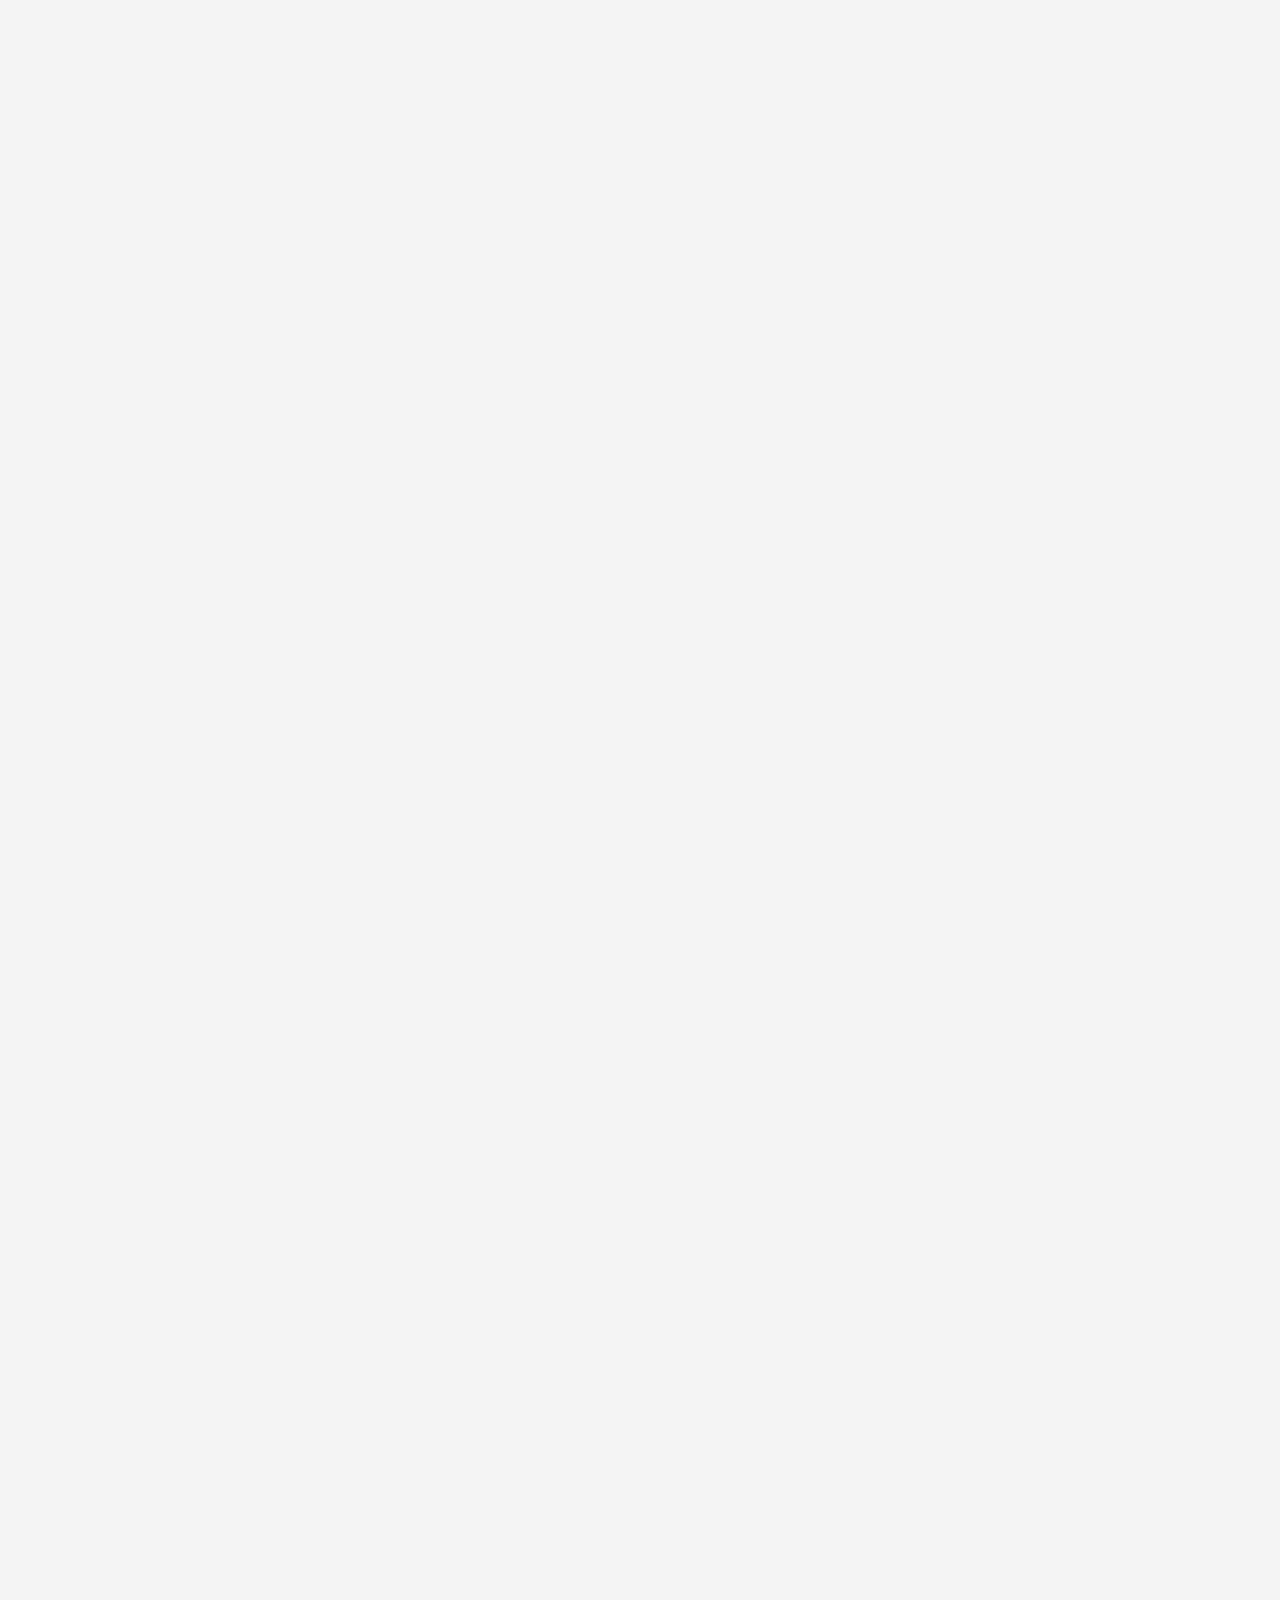
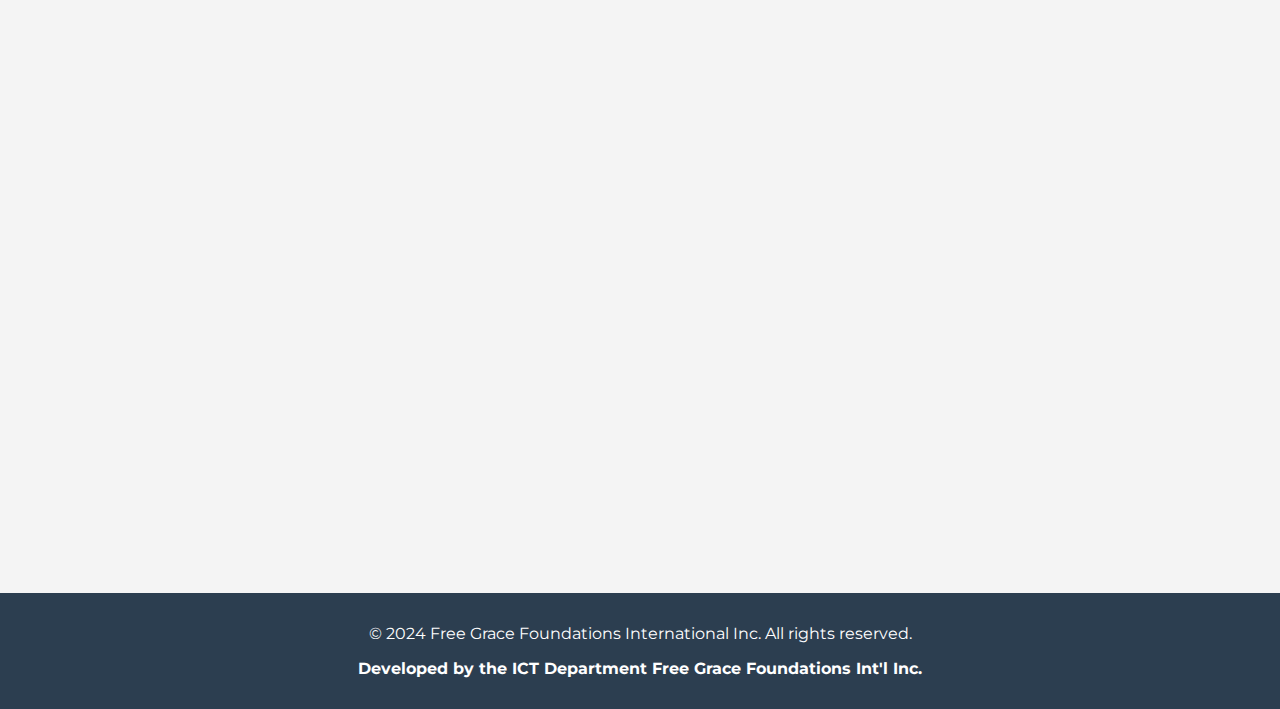
==== commit f8bb87fe: "Update index.html" ====
--- a/index.html
+++ b/index.html
@@ -3,7 +3,7 @@
 
 <head>
     <meta charset="UTF-8">
-    <iframe	style="width: 400px; height: 600px;" src="https://app.fastbots.ai/embed/cm2aeptoh9zqxsvbkswl1zjdd"></iframe>
+    <script defer src="https://app.fastbots.ai/embed.js" data-bot-id="cm2aeptoh9zqxsvbkswl1zjdd"></script>
     <meta name="viewport" content="width=device-width, initial-scale=1.0">
     <title>Free Grace Foundations International Inc</title>
     <link rel="stylesheet" href="free.css">
